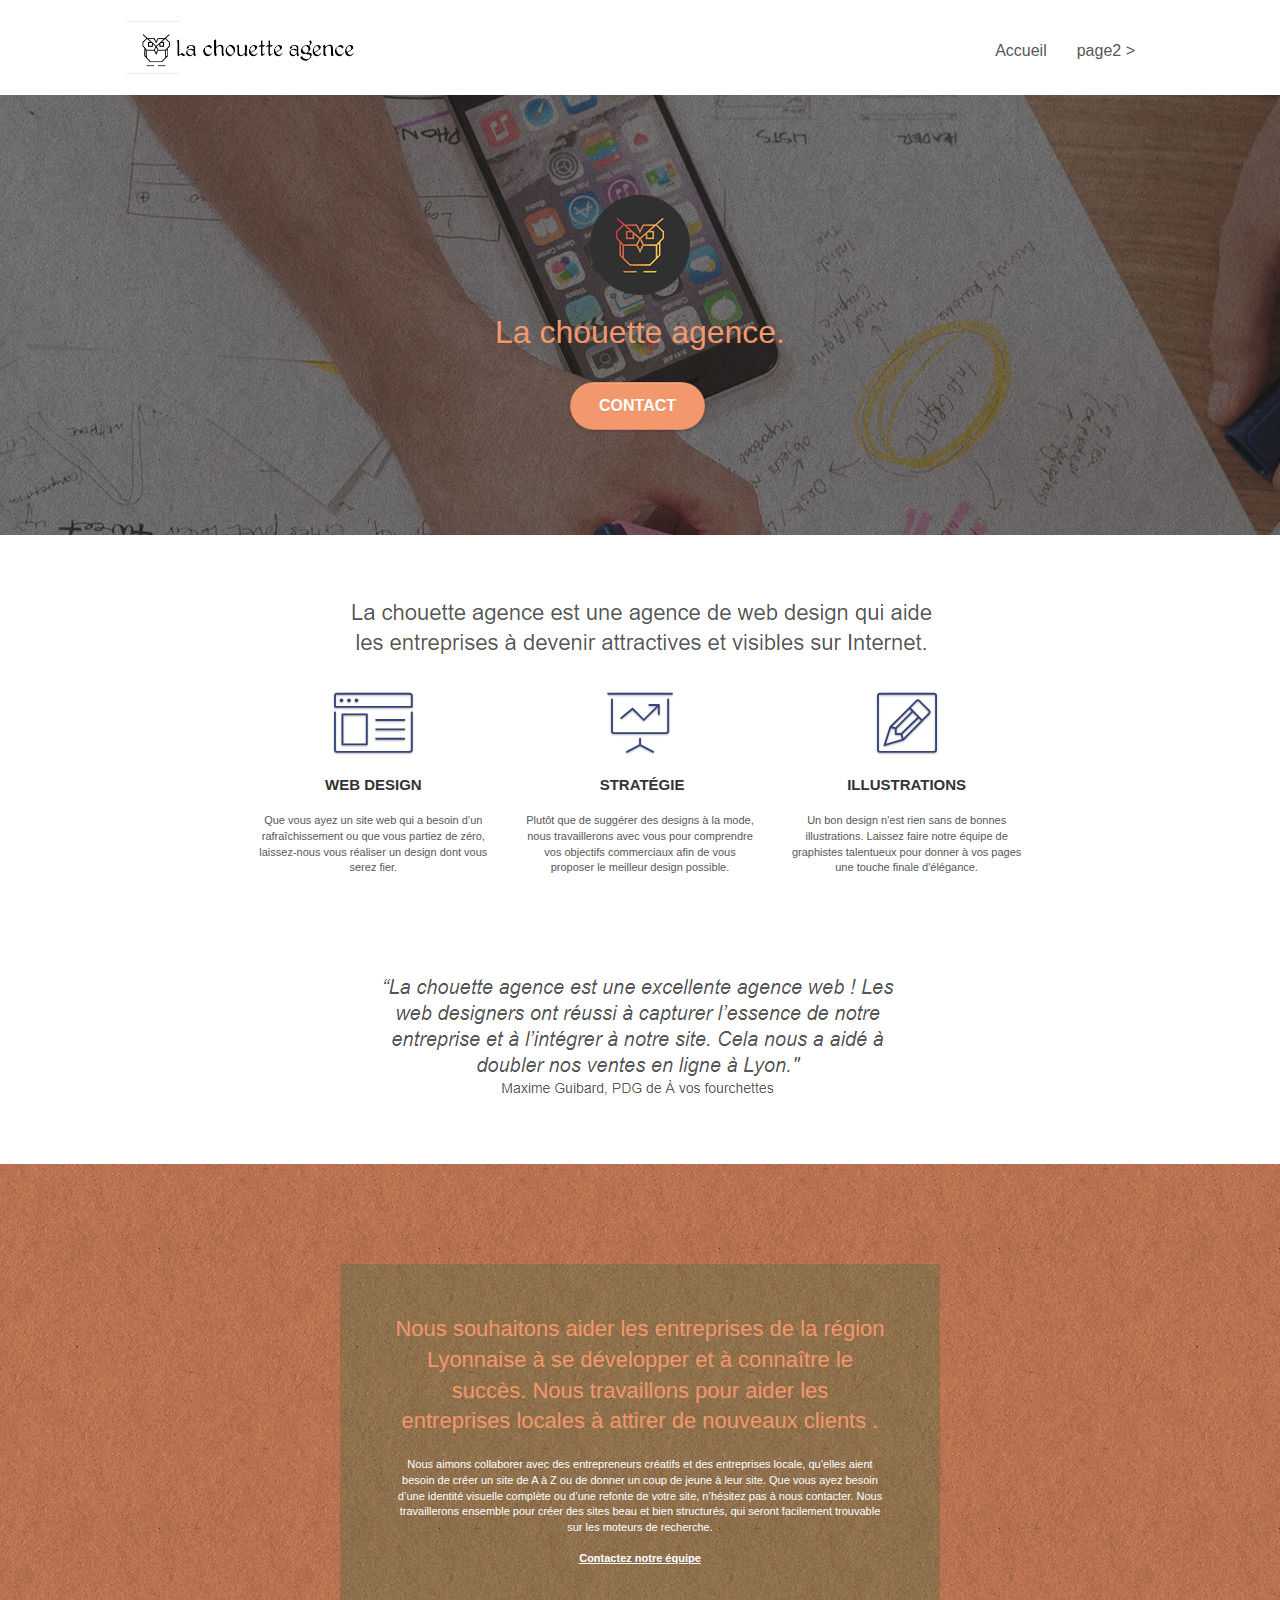
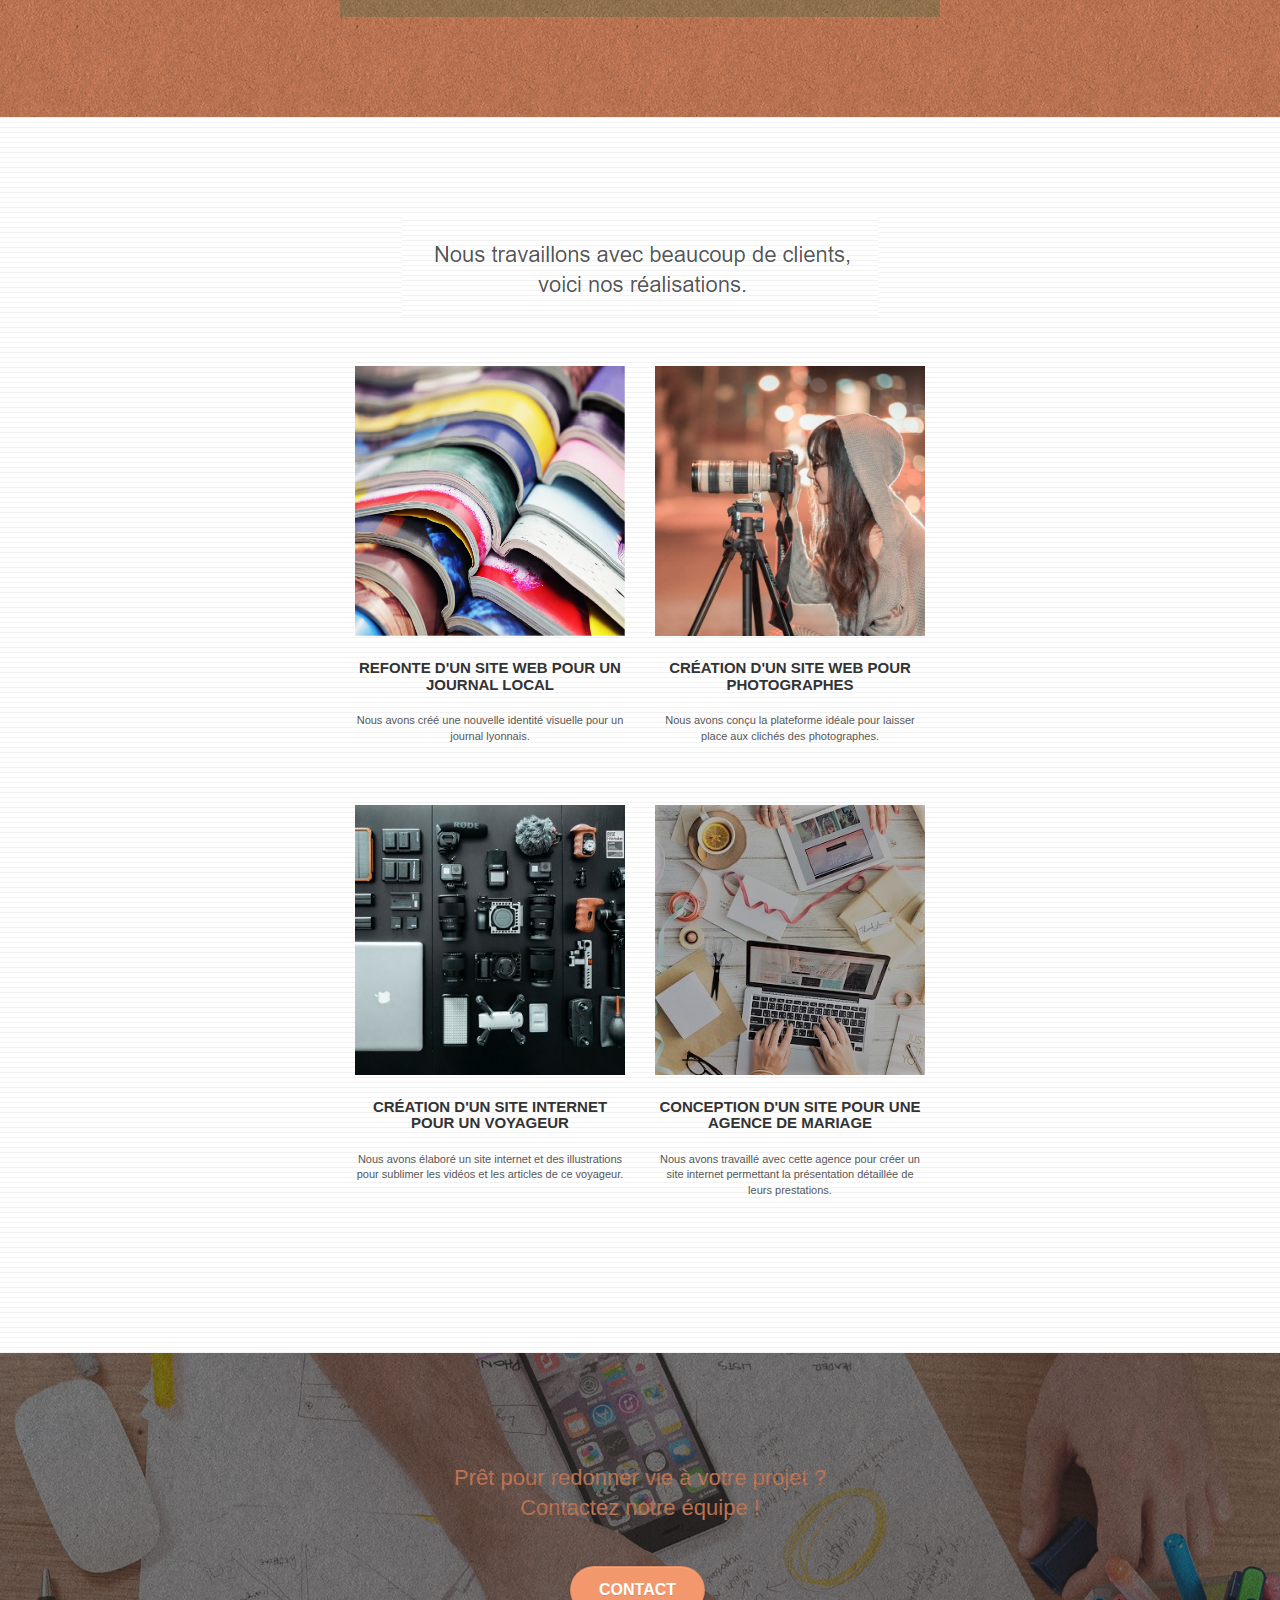
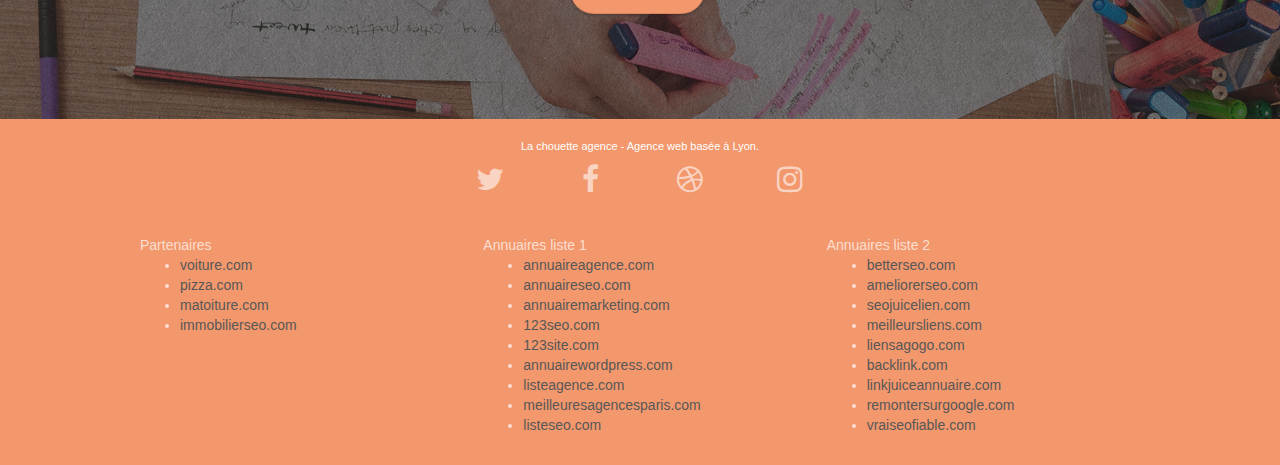
==== Edited website/index.html @ af8dc09d "validation google" ====
<!doctype html>
<html lang="Default">
<head>
	<meta charset="utf-8">
	<meta name="google-site-verification" content="YUUZQswa_jBe2WEyMYtmDLHiFIMIFNW1nUXMQR3xnI8" />
    <meta name="keywords" content="seo, google, site web, site internet, agence design paris, agence design, agence design,agence design,agence design,agence design,agence design,agence design,agence design,agence design">
    <meta name="description" content="">
    <meta name="viewport" content="width=device-width, initial-scale=1.0, viewport-fit=cover">
    <link rel="shortcut icon" type="image/png" href="favicon.jpg">
    
	<link rel="stylesheet" type="text/css" href="./css/bootstrap.css">
	<link rel="stylesheet" type="text/css" href="style.css">
	<link rel="stylesheet" type="text/css" href="./css/font-awesome.css">
	<link rel="stylesheet" type="text/css" href="./css/et-line.css">
	
    
	<script src="./js/jquery-2.1.0.js"></script>
	<script src="./js/bootstrap.js"></script>
	<script src="./js/blocs.js"></script>
	<script src="./js/jquery.touchSwipe.js" defer></script>
	<script src="./js/gmaps.js"></script>

    <title>.</title>

    
<!-- Analytics -->
 
<!-- Analytics END -->
    
</head>
<body>
<!-- Principal conteneur -->
<div class="page-container">
    
<!-- bloc-0 -->
<div class="bloc bgc-white l-bloc " id="bloc-0">
	<div class="container bloc-sm">

		<nav class="navbar row">
			<div class="navbar-header">
				<div class="keywords" style="color:#cccccc;font-size:1px;">Agence web à paris, stratégie web, web design, illustrations, design de site web, site web, web, internet, site internet, site</div>
				<a class="navbar-brand" href="index.html"><img src="img/la-chouette-agence.png" alt="paris web design logo agence web meilleure agence" height="40" /></a>
				<div class="keywords" style="color:#cccccc;font-size:1px;">Agence web à paris, stratégie web, web design, illustrations, design de site web, site web, web, internet, site internet, site</div>
				<button id="nav-toggle" type="button" class="ui-navbar-toggle navbar-toggle" data-toggle="collapse" data-target=".navbar-1">
					<span class="sr-only">Toggle navigation</span><span class="icon-bar"></span><span class="icon-bar"></span><span class="icon-bar"></span>
				</button>
			</div>
			<div class="collapse navbar-collapse navbar-1 special-dropdown-nav">
				<ul class="site-navigation nav navbar-nav">
					<li>
						<a href="index.html">Accueil</a>
					</li>
					<li>
					</li>
					<li>
						<a href="page2.html">page2 &gt;</a>
					</li>
				</ul>
			</div>
		</nav>
	</div>
</div>
<!-- bloc-0 END -->

<!-- bloc-1-presentation -->
<div class="bloc bgc-dark-slate-blue bg-banniere d-bloc bg-t-edge bloc-bg-texture texture-paper b-parallax" id="bloc-1-hero">
	<div class="container bloc-lg">
		<div class="row tight-width-whitespace">
			<div class="col-sm-12">
				<img src="img/logo.png" class="center-block image-resize-mode" width="100" alt="La chouette agence, agence web paris, création logo paris" />
				<h1 class="text-center hero-bloc-text tc-white ">
					La chouette agence.
				</h1>
				<div class="text-center">
					<a href="page2.html" class="btn btn-lg btn-clean btn-rd cta-hero btn-atomic-tangerine" id="cta-hero">Contact</a>
				</div>
			</div>
		</div>
	</div>
</div>
<!-- bloc-1-presentation END -->

<!-- bloc-2-services -->
<div class="bloc bgc-white l-bloc" id="bloc-2-services">
	<div class="container bloc-md">
		<div class="row">
			<div class="col-sm-12 text-center">
				<img alt="agence web, agence web paris, web design paris, stratégie web" src="img/title.png" />
			</div>
		</div>
		<div class="row voffset-lg med-width-whitespace">
			<div class="col-sm-4">
				<div class="text-center">
					<span class="et-icon-browser sm-shadow icon-dark-slate-blue icons icon-lg"></span>
				</div>
				<h3 class="mg-md text-center">
					Web design
				</h3>
				<p class="text-center ">
					Que vous ayez un site web qui a besoin d&rsquo;un rafraîchissement ou que vous partiez de zéro, laissez-nous vous réaliser un design dont vous serez fier.
				</p>
			</div>
			<div class="col-sm-4">
				<div class="text-center">
					<span class="et-icon-presentation sm-shadow icon-dark-slate-blue icons icon-lg"></span>
				</div>
				<h3 class="mg-md text-center">
					&nbsp;Stratégie
				</h3>
				<p class="text-center ">
					Plutôt que de suggérer des designs à la mode, nous travaillerons avec vous pour comprendre vos objectifs commerciaux afin de vous proposer le meilleur design possible.<br>
				</p>
			</div>
			<div class="col-sm-4">
				<div class="text-center">
					<span class="et-icon-edit sm-shadow icon-dark-slate-blue icons icon-lg"></span>
				</div>
				<h3 class="mg-md text-center">
					Illustrations
				</h3>
				<p class="text-center ">
					Un bon design n'est rien sans de bonnes illustrations. Laissez faire notre équipe de graphistes talentueux pour donner à vos pages une touche finale d'élégance.
				</p>
			</div>
		</div>
		<div class="row voffset-lg voffset">
			<div class="col-xs-12 col-md-8 col-md-offset-2 text-center">
				<img alt="agence web, agence web paris, web design paris, stratégie web" src="img/citation.png" />

			</div>
		</div>
	</div>
</div>
<!-- bloc-2-services END -->

<!-- bloc-3-what-i-do -->
<div class="bloc tc-white bgc-atomic-tangerine bg-presentation d-bloc bloc-bg-texture texture-paper b-parallax" id="bloc-3-what-i-do">
	<div class="container bloc-lg">
		<div class="row tight-width-whitespace black-background">
			<div class="col-sm-12">
				<h2 class="mg-md text-center tc-white">
					Nous souhaitons aider les entreprises de la région Lyonnaise à se développer et à connaître le succès. Nous travaillons pour aider les entreprises locales à attirer de nouveaux clients .<br>
				</h2>
				<p class="text-center white">
					Nous aimons collaborer avec des entrepreneurs créatifs et des entreprises locale, qu’elles aient besoin de créer un site de A à Z ou de donner un coup de jeune à leur site. Que vous ayez besoin d’une identité visuelle complète ou d’une refonte de votre site, n’hésitez pas à nous contacter. Nous travaillerons ensemble pour créer des sites beau et bien structurés, qui seront facilement trouvable sur les moteurs de recherche. <br><br><a class="ltc-white bold-link" href="page2.html">Contactez notre équipe</a><br>
				</p>
			</div>
		</div>
	</div>
</div>
<!-- bloc-3-what-i-do END -->

<!-- bloc-4-portfolio -->
<div class="bloc bgc-white bg-lines-h2-bg bg-repeat l-bloc" id="bloc-4-portfolio">
	<div class="container bloc-lg">
		<div class="row">
			<div class="col-sm-12 text-center">
				<img alt="agence web, agence web paris, web design paris, stratégie web" src="img/title2.png" />
			</div>
		</div>
		<div class="row tight-width-whitespace portfolio-row">
			<div class="col-sm-6">
				<a href="#" data-lightbox="img/1.jpg" data-gallery-id="gallery-1" data-caption="Refonte d'un site web pour un journal local" data-frame="snapshot-lb"><img src="img/1.jpg" alt="paris web design logo agence web meilleure agence et refonte site web journal" class="img-responsive portfolio-thumb" /></a>
				<h3 class="mg-md text-center">
					Refonte d'un site web pour un journal local
				</h3>
				<p class="text-center">
					Nous avons créé une nouvelle identité visuelle pour un journal lyonnais.
				</p>
			</div>
			<div class="col-sm-6">
				<a href="#" data-lightbox="img/2.jpg" data-gallery-id="gallery-1" data-caption="Création d'un site web pour photographes" data-frame="snapshot-lb"><img src="img/2.jpg" class="img-responsive portfolio-thumb" alt="paris web design logo agence web meilleure agence, Création d'un site web pour photographes" /></a>
				<h3 class="mg-md text-center">
					Création d'un site web pour photographes
				</h3>
				<p class="text-center">
					Nous avons conçu la plateforme idéale pour laisser place aux clichés des photographes.
				</p>
			</div>
		</div>
		<div class="row tight-width-whitespace portfolio-row">
			<div class="col-sm-6">
				<a href="#" data-lightbox="img/3.bmp" data-gallery-id="gallery-1" data-caption="Création d'un site internet pour un voyageur" data-frame="snapshot-lb"><img src="img/3.bmp" class="img-responsive portfolio-thumb" alt="paris web design logo agence web meilleure agence, Création d'un site web pour voyageur"/></a>
				<h3 class="mg-md text-center">
					Création d'un site internet pour un voyageur
				</h3>
				<p class="text-center">
					Nous avons élaboré un site internet et des illustrations pour sublimer les vidéos et les articles de ce voyageur.
				</p>
			</div>
			<div class="col-sm-6">
				<a href="#" data-lightbox="img/4.bmp" data-gallery-id="gallery-1" data-caption="Conception d'un site pour une agence de mariage" data-frame="snapshot-lb"><img src="img/4.bmp" class="img-responsive portfolio-thumb" alt="paris web design logo agence web meilleure agence, Création d'un site web pour agence de mariage" /></a>
				<h3 class="mg-md text-center">
					Conception d'un site pour une agence de mariage
				</h3>
				<p class="text-center">
					Nous avons travaillé avec cette agence pour créer un site internet permettant la présentation détaillée de leurs prestations.
				</p>
			</div>
		</div>
	</div>
</div>
<!-- bloc-4-portfolio END -->

<!-- bloc-5-cta -->
<div class="bloc bgc-dark-slate-blue bg-banniere d-bloc bloc-bg-texture texture-paper" id="bloc-5-cta">
	<div class="container bloc-lg">
		<div class="row">
			<h2 class="mg-md text-center tc-white">
				Prêt pour redonner vie à votre projet ?<br>Contactez notre équipe !
			</h2>
			<div class="col-sm-12 text-center">
				<a href="page2.html" class="btn btn-atomic-tangerine btn-clean btn-rd btn-lg cta-hero">Contact</a>
			</div>
		</div>
	</div>
</div>
<!-- bloc-5-cta END -->

<!-- Footer - bloc-8 -->
<div class="bloc bgc-atomic-tangerine d-bloc" id="bloc-8">
	<div class="container bloc-sm">
		<div class="row">
			<div class="col-sm-12">
				<p class="text-center white">
					La chouette agence - Agence web basée à Lyon.<br>
				</p>
				<div class="row row-no-gutters social">
					<div class="col-sm-3">
						<div class="text-center">
							<a class="social" href="index.html"><span class="fa fa-twitter icon-md"></span></a>
						</div>
					</div>
					<div class="col-sm-3">
						<div class="text-center">
							<a class="social" href="index.html"><span class="fa fa-facebook icon-md"></span></a>
						</div>
					</div>
					<div class="col-sm-3">
						<div class="text-center">
							<a class="social" href="index.html"><span class="fa fa-dribbble icon-md"></span></a>
						</div>
					</div>
					<div class="col-sm-3">
						<div class="text-center">
							<a class="social" href="index.html"><span class="fa fa-instagram icon-md"></span></a>
						</div>
					</div>
					<div class="keywords" style="color:#F3976C;">Agence web à paris, stratégie web, web design, illustrations, design de site web, site web, web, internet, site internet, site</div>
				</div>
				<div class="row">
					<div class="col-sm-4">
						Partenaires
							<ul>
								<li><a href="voiture.com">voiture.com</a></li>
								<li><a href="pizza.com">pizza.com</a></li>
								<li><a href="matoiture.com">matoiture.com</a></li>
								<li><a href="immobilierseo.com">immobilierseo.com</a></li>
							</ul>		
					</div>
					<div class="col-sm-4">
						Annuaires liste 1
						<ul>
							<li><a href="annuaireagence.com">annuaireagence.com</a></li>
							<li><a href="annuaireseo.com">annuaireseo.com</a></li>
							<li><a href="annuairemarketing.com">annuairemarketing.com</a></li>
							<li><a href="123seoture.com">123seo.com</a></li>
							<li><a href="123site.com">123site.com</a></li>
							<li><a href="annuairewordpress.com">annuairewordpress.com</a></li>
							<li><a href="listeagence.com">listeagence.com</a></li>
							<li><a href="meilleuresagencesparis.com">meilleuresagencesparis.com</a></li>
							<li><a href="listeseo.com">listeseo.com</a></li>
						</ul>
					</div>
					<div class="col-sm-4">
						Annuaires liste 2
						<ul>
							<li><a href="betterseo.com">betterseo.com</a></li>
							<li><a href="ameliorerseo.com">ameliorerseo.com</a></li>
							<li><a href="seojuicelien.com">seojuicelien.com</a></li>
							<li><a href="meilleursliens.com">meilleursliens.com</a></li>
							<li><a href="liensagogo.com">liensagogo.com</a></li>
							<li><a href="backlink.com">backlink.com</a></li>
							<li><a href="linkjuiceannuaire.com">linkjuiceannuaire.com</a></li>
							<li><a href="remontersurgoogle.com">remontersurgoogle.com</a></li>
							<li><a href="vraiseofiable.com">vraiseofiable.com</a></li>
						</ul>
					</div>
				</div>
			</div>
		</div>
	</div>
</div>
<!-- Footer - bloc-8 END -->

</div>
<!-- Principal conteneur END -->
    

</body>
</html>
---- Edited website/style.css ----
body {
    margin: 0;
    padding: 0;
    background: #FFF;
    overflow-x: hidden;
    -webkit-font-smoothing: antialiased;
    -moz-osx-font-smoothing: grayscale;
}

a,
button {
    transition: all .3s ease-in-out;
    outline: none!important;
}

a:hover {
    text-decoration: none;
    cursor: pointer;
}

#page-loading-blocs-notifaction {
    position: fixed;
    top: 0;
    bottom: 0;
    width: 100%;
    z-index: 100000;
    background: #FFFFFF url("img/pageload-spinner.gif") no-repeat center center;
}

.bloc {
    width: 100%;
    clear: both;
    background: 50% 50% no-repeat;
    padding: 0 50px;
    -webkit-background-size: cover;
    -moz-background-size: cover;
    -o-background-size: cover;
    background-size: cover;
    position: relative;
}

.bloc .container {
    padding-left: 0;
    padding-right: 0;
}

.bloc-lg {
    padding: 100px 50px;
}

.bloc-md {
    padding: 50px;
}

.bloc-sm {
    padding: 20px 50px;
}

.bg-center,
.bg-l-edge,
.bg-r-edge,
.bg-t-edge,
.bg-b-edge,
.bg-tl-edge,
.bg-bl-edge,
.bg-tr-edge,
.bg-br-edge,
.bg-repeat {
    -webkit-background-size: auto!important;
    -moz-background-size: auto!important;
    -o-background-size: auto!important;
    background-size: auto!important;
}

.bg-repeat {
    background: repeat;
}

.bg-t-edge {
    background: top no-repeat;
}

.bloc-bg-texture::before {
    content: "";
    background-size: 2px 2px;
    position: absolute;
    top: 0;
    bottom: 0;
    left: 0;
    right: 0;
}

.texture-paper::before {
    background: url("img/texture-paper.png");
    background-size: 280px 280px;
}

.b-parallax {
    background-attachment: fixed;
}

.d-bloc {
    color: rgba(255, 255, 255, .7);
}

.d-bloc button:hover {
    color: rgba(255, 255, 255, .9);
}

.d-bloc .icon-round,
.d-bloc .icon-square,
.d-bloc .icon-rounded,
.d-bloc .icon-semi-rounded-a,
.d-bloc .icon-semi-rounded-b {
    border-color: rgba(255, 255, 255, .9);
}

.d-bloc .divider-h span {
    border-color: rgba(255, 255, 255, .2);
}

.d-bloc .a-btn,
.d-bloc .navbar a,
.d-bloc .navbar-brand,
.d-bloc a .icon-sm,
.d-bloc a .icon-md,
.d-bloc a .icon-lg,
.d-bloc a .icon-xl,
.d-bloc h1 a,
.d-bloc h2 a,
.d-bloc h3 a,
.d-bloc h4 a,
.d-bloc h5 a,
.d-bloc h6 a,
.d-bloc p a {
    color: rgba(255, 255, 255, .6);
}

.d-bloc .a-btn:hover,
.d-bloc .navbar a:hover,
.d-bloc .navbar-brand:hover,
.d-bloc a:hover .icon-sm,
.d-bloc a:hover .icon-md,
.d-bloc a:hover .icon-lg,
.d-bloc a:hover .icon-xl,
.d-bloc h1 a:hover,
.d-bloc h2 a:hover,
.d-bloc h3 a:hover,
.d-bloc h4 a:hover,
.d-bloc h5 a:hover,
.d-bloc h6 a:hover,
.d-bloc p a:hover {
    color: rgba(255, 255, 255, 1);
}

.d-bloc .navbar-toggle .icon-bar {
    background: rgba(255, 255, 255, 1);
}

.d-bloc .btn-wire,
.d-bloc .btn-wire:hover {
    color: rgba(255, 255, 255, 1);
    border-color: rgba(255, 255, 255, 1);
}

.d-bloc .panel {
    color: rgba(0, 0, 0, .5);
}

.d-bloc .panel button:hover {
    color: rgba(0, 0, 0, .7);
}

.d-bloc .panel icon {
    border-color: rgba(0, 0, 0, .7);
}

.d-bloc .panel .divider-h span {
    border-color: rgba(0, 0, 0, .1);
}

.d-bloc .panel .a-btn {
    color: rgba(0, 0, 0, .6);
}

.d-bloc .panel .a-btn:hover {
    color: rgba(0, 0, 0, 1);
}

.d-bloc .panel .btn-wire,
.d-bloc .panel .btn-wire:hover {
    color: rgba(0, 0, 0, .7);
    border-color: rgba(0, 0, 0, .3);
}

.d-bloc .panel,
.l-bloc {
    color: rgba(0, 0, 0, .5);
}

.d-bloc .panel button:hover,
.l-bloc button:hover {
    color: rgba(0, 0, 0, .7);
}

.l-bloc .icon-round,
.l-bloc .icon-square,
.l-bloc .icon-rounded,
.l-bloc .icon-semi-rounded-a,
.l-bloc .icon-semi-rounded-b {
    border-color: rgba(0, 0, 0, .7);
}

.d-bloc .panel .divider-h span,
.l-bloc .divider-h span {
    border-color: rgba(0, 0, 0, .1);
}

.d-bloc .panel .a-btn,
.l-bloc .a-btn,
.l-bloc .navbar a,
.l-bloc .navbar-brand,
.l-bloc a .icon-sm,
.l-bloc a .icon-md,
.l-bloc a .icon-lg,
.l-bloc a .icon-xl,
.l-bloc h1 a,
.l-bloc h2 a,
.l-bloc h3 a,
.l-bloc h4 a,
.l-bloc h5 a,
.l-bloc h6 a,
.l-bloc p a {
    color: rgba(0, 0, 0, .6);
}

.d-bloc .panel .a-btn:hover,
.l-bloc .a-btn:hover,
.l-bloc .navbar a:hover,
.l-bloc .navbar-brand:hover,
.l-bloc a:hover .icon-sm,
.l-bloc a:hover .icon-md,
.l-bloc a:hover .icon-lg,
.l-bloc a:hover .icon-xl,
.l-bloc h1 a:hover,
.l-bloc h2 a:hover,
.l-bloc h3 a:hover,
.l-bloc h4 a:hover,
.l-bloc h5 a:hover,
.l-bloc h6 a:hover,
.l-bloc p a:hover {
    color: rgba(0, 0, 0, 1);
}

.l-bloc .navbar-toggle .icon-bar {
    color: rgba(0, 0, 0, .6);
}

.d-bloc .panel .btn-wire,
.d-bloc .panel .btn-wire:hover,
.l-bloc .btn-wire,
.l-bloc .btn-wire:hover {
    color: rgba(0, 0, 0, .7);
    border-color: rgba(0, 0, 0, .3);
}

.voffset {
    margin-top: 30px;
}

.voffset-lg {
    margin-top: 80px;
}

.row-no-gutters {
    margin-right: 0;
    margin-left: 0;
}

.row.row-no-gutters > [class^="col-"],
.row.row-no-gutters > [class*=" col-"] {
    padding-right: 0;
    padding-left: 0;
}

#bloc-1-hero h1 {
    font-size: 32px;
}

.navbar {
    margin-bottom: 0;
    z-index: 1;
}

.navbar-brand {
    height: auto;
    padding: 3px 15px;
    font-size: 25px;
    font-weight: normal;
    font-weight: 600;
    line-height: 44px;
}

.navbar-brand img {
    max-height: 200px;
    margin: 0 5px 0 0;
    display: inline;
}

.navbar-brand img[src$=svg] {
    min-width: 100px;
}

.nav-center .navbar-brand img {
    margin: 0;
}

.navbar .nav {
    padding-top: 2px;
    margin-right: -16px;
    float: right;
    z-index: 1;
}

.nav > li {
    float: left;
    margin-top: 4px;
    font-size: 16px;
}

.navbar-nav .open .dropdown-menu > li > a {
    text-align: inherit;
}

.nav > li a:hover,
.nav > li a:focus {
    background: transparent;
}

.navbar-toggle {
    margin: 10px 10px 0 0;
    border: 0px;
}

.navbar-toggle:hover {
    background: transparent!important;
}

.navbar-toggle .icon-bar {
    background-color: rgba(0, 0, 0, .5);
    width: 26px;
}

.nav-invert .navbar .nav {
    float: left;
}

.nav-invert .navbar-header,
.nav-invert .navbar-brand {
    float: right;
    position: relative;
    z-index: 2;
}

@media (min-width: 768px) {
    .site-navigation {
        position: absolute;
        top: 50%;
        right: 20px;
        transform: translate(0, -50%);
        -webkit-transform: translateY(-50%);
    }
    .nav > li .dropdown-menu a,
    .nav > li .dropdown-menu a:hover {
        color: #484848;
    }
    .nav-invert .site-navigation {
        left: 0;
        right: 0;
    }
    .nav-center {
        text-align: center;
    }
    .nav-center .navbar-header {
        width: 100%;
    }
    .nav-center .navbar-header,
    .nav-center .navbar-brand,
    .nav-center .nav > li {
        float: none;
        display: inline-block;
    }
    .nav-center .site-navigation {
        position: relative;
        width: 100%;
        right: 0;
        margin-right: 0px;
        margin-top: 20px;
    }
    .nav-center.mini-nav .navbar-toggle {
        float: none;
        margin: 10px auto 0;
    }
}

.nav > li > .dropdown a {
    background: none!important;
    display: block;
    padding: 14px 15px;
}

nav .caret {
    margin: 0 5px;
}

.dropdown-menu .dropdown-menu {
    top: -8px;
    left: 100%;
}

.dropdown-menu .dropmenu-flow-right {
    top: 100%;
    left: 0;
    margin-left: -1px;
    border-top-left-radius: 0;
    border-top-right-radius: 0;
}

.dropdown-menu .dropdown span {
    border: 4px solid black;
    border-top-color: transparent;
    border-right-color: transparent;
    border-bottom-color: transparent;
    margin: 6px -5px 0 0!important;
    float: right;
}

.mg-md {
    margin-top: 10px;
    margin-bottom: 20px;
}

.mg-lg {
    margin-top: 10px;
    margin-bottom: 40px;
}

.btn {
    margin: 0 5px 5px 0;
}

.btn.pull-right {
    margin: 0 0 5px 5px;
}

.btn-d,
.btn-d:hover,
.btn-d:focus {
    color: #FFF;
    background: rgba(0, 0, 0, .3);
}

button {
    outline: none!important;
}

.btn-rd {
    border-radius: 40px;
}

.btn-clean {
    border: 1px solid rgba(0, 0, 0, .08);
    border-bottom-color: rgba(0, 0, 0, .1);
    text-shadow: 0 1px 0 rgba(0, 0, 1, .1);
    box-shadow: 0 1px 3px rgba(0, 0, 1, .25), inset 0 1px 0 0 rgba(255, 255, 255, .15);
}

.icon-md {
    font-size: 30px!important;
}

.icon-lg {
    font-size: 60px!important;
}

.sm-shadow {
    text-shadow: 0 1px 2px rgba(0, 0, 0, .3);
}

.panel-sq,
.panel-sq .panel-heading,
.panel-sq .panel-footer {
    border-radius: 0;
}

.panel-rd {
    border-radius: 30px;
}

.panel-rd .panel-heading {
    border-radius: 29px 29px 0 0;
}

.panel-rd .panel-footer {
    border-radius: 0 0 29px 29px;
}

.form-control {
    border-color: rgba(0, 0, 0, .1);
    box-shadow: none;
}

.scrollToTop {
    width: 40px;
    height: 40px;
    position: fixed;
    bottom: 20px;
    right: 20px;
    opacity: 0;
    z-index: 500;
    transition: all .3s ease-in-out;
}

.scrollToTop span {
    margin-top: 6px;
}

.showScrollTop {
    font-size: 14px;
    opacity: 1;
}

a[data-lightbox] {
    position: relative;
    display: block;
    text-align: center;
}

a[data-lightbox]:hover::before {
    content: "+";
    font-family: "HelveticaNeue-Light", "Helvetica Neue Light", "Helvetica Neue", Helvetica, Arial;
    font-size: 32px;
    width: 50px;
    height: 50px;
    margin-left: -25px;
    border-radius: 50%;
    background: rgba(0, 0, 0, .6);
    color: #FFF;
    font-weight: 100;
    z-index: 1;
    position: absolute;
    top: 50%;
    transform: translateY(-50%);
    -webkit-transform: translateY(-50%);
}

a[data-lightbox]:hover img {
    opacity: 0.6;
    -webkit-animation-fill-mode: none;
    animation-fill-mode: none;
}

#lightbox-modal {
    display: flex;
    align-items: center;
}

#lightbox-modal .modal-dialog {
    width: 90%;
    max-width: 900px;
    margin: 0 auto 0;
}

#lightbox-modal .modal-dialog img {
    max-height: 90vh;
    margin: 0 auto;
}

.lightbox-caption {
    padding: 20px;
    color: #FFF;
    background: rgba(0, 0, 0, .5);
    position: absolute;
    left: 15px;
    right: 15px;
    bottom: 5px;
}

.close-lightbox {
    color: #FFF;
    font-size: 30px;
    position: absolute;
    top: 20px;
    right: 20px;
    z-index: 20;
    background: rgba(0, 0, 0, .5);
    border: none;
    line-height: 30px;
    padding: 0 9px 5px;
    opacity: 0.3;
}

.close-lightbox:hover,
.next-lightbox:hover,
.prev-lightbox:hover {
    opacity: 1.0;
    color: #FFF;
}

.next-lightbox,
.prev-lightbox {
    font-size: 20px;
    color: rgba(255, 255, 255, .9);
    background: rgba(0, 0, 0, .5);
    transition: all .2s ease-in-out;
    position: absolute;
    top: 45%;
    z-index: 1;
    opacity: 0.4;
}

.next-lightbox {
    padding: 6px 8px 1px 13px;
    right: 25px;
}

.prev-lightbox {
    padding: 6px 13px 1px 10px;
    left: 25px;
}

.snapshot-lb .modal-body {
    padding-bottom: 45px;
}

.snapshot-lb .lightbox-caption {
    padding: 0;
    color: rgba(0, 0, 0, .5);
    background: none;
}

h1,
h2,
h3,
h4,
h5,
h6,
p,
label,
.btn,
a {
    font-family: "helvetica";
    font-weight: 400;
    color: #575757!important;
}

.container {
    max-width: 1000px;
}

.hero-bloc-text {
    font-size: 38px;
}

.hero-bloc-text-sub {
    font-size: 36px;
}

.statement-bloc-text {
    line-height: 26px;
    font-style: italic;
    font-size: 20px;
    text-align: center;
    font-weight: lighter;
    max-width: 520px;
    margin: auto auto auto auto;
}

p {
    font-size: 11px;
}

.tight-width-whitespace {
    max-width: 600px;
    margin: auto auto auto auto;
}

.h1 {
    font-size: 20px;
    font-family: "Open Sans";
}

.cta-hero {
    margin-top: 22px;
    color: #FFFFFF!important;
    text-transform: uppercase;
    padding: 12px 28px 12px 28px;
    font-size: 16px;
    font-weight: 700;
}

.social {
    max-width: 400px;
    margin: auto auto auto auto;
}

h2 {
    font-size: 22px;
    line-height: 1.4em;
}

h3 {
    font-size: 15px;
    text-transform: uppercase;
    font-weight: 700;
    color: #333333!important;
}

.med-width-whitespace {
    max-width: 800px;
    margin: auto auto auto auto;
    box-shadow: 0px 0px 0px #000000;
}

h1 {
    color: #333333!important;
}

h4 {
    color: #333333!important;
}

.icons {
    margin-bottom: 14px;
    margin-top: 24px;
}

.white {
    color: #FFFFFF!important;
}

.portfolio-thumb {
    margin-bottom: 24px;
}

.portfolio-row {
    margin-bottom: 44px;
    margin-top: 50px;
}

.avatar {
    box-shadow: 0px 4px 9px rgba(0, 0, 0, 0.3);
}

.black-background {
    background-color: rgba(165, 147, 99, 0.7);
    padding: 40px 40px 40px 40px;
}

.bold-link {
    font-weight: 900;
    text-decoration: underline!important;
}

.bgc-white {
    background-color: #FFFFFF;
}

.bgc-dark-slate-blue {
    background-color: #364577;
}

.bgc-atomic-tangerine {
    background-color: #F3976C;
}

.tc-white {
    color: #F3976C!important;
}

.btn-atomic-tangerine {
    background: #F3976C;
    color: #FFFFFF!important;
}

.btn-atomic-tangerine:hover {
    background: #c27956!important;
    color: #FFFFFF!important;
}

.ltc-white {
    color: #FFFFFF!important;
}

.ltc-white:hover {
    color: #cccccc!important;
}

.ltc-atomic-tangerine {
    color: #F3976C!important;
}

.ltc-atomic-tangerine:hover {
    color: #c27956!important;
}

.icon-dark-slate-blue {
    color: #364577!important;
    border-color: #364577!important;
}

.bg-dots-bg {
    background-image: url("img/dots-bg.png");
}

.bg-lines-h2-bg {
    background-image: url("img/lines-h2-bg.png");
}

.bg-banniere {
    background-image: url("img/la-chouette-agence-banniere.jpg");
}

.bg-presentation {
    background-image: url("img/image-de-presentation.bmp");
}

@media (max-width: 1024px) {
    .bloc {
        padding-left: 20px;
        padding-right: 20px;
    }
    .bloc.full-width-bloc,
    .bloc-tile-2.full-width-bloc .container,
    .bloc-tile-3.full-width-bloc .container,
    .bloc-tile-4.full-width-bloc .container {
        padding-left: 0;
        padding-right: 0;
    }
}

@media (max-width: 992px) and (min-width: 768px) {
    .navbar .nav {
        max-width: 80%
    }
    .nav-center.navbar .nav {
        max-width: 100%
    }
}

@media only screen and (min-device-width: 768px) and (max-device-width: 1024px) and (orientation: landscape) {
    .b-parallax {
        background-attachment: scroll;
    }
}

@media only screen and (min-device-width: 1024px) and (max-device-width: 1366px) and (-webkit-min-device-pixel-ratio: 1.5) {
    .b-parallax {
        background-attachment: scroll;
    }
}

@media (max-width: 991px) {
    .container {
        width: 100%;
    }
    .b-parallax {
        background-attachment: scroll;
    }
    .page-container,
    #hero-bloc {
        overflow-x: hidden;
        position: relative;
    }
    .bloc {
        padding-left: constant(safe-area-inset-left);
        padding-right: constant(safe-area-inset-right);
    }
    .bloc-group,
    .bloc-group .bloc {
        display: block;
        width: 100%;
    }
    .bloc-fill-screen .fill-bloc-top-edge,
    .bloc-fill-screen .fill-bloc-bottom-edge {
        padding: 0 20px;
        padding-left: constant(safe-area-inset-left);
        padding-right: constant(safe-area-inset-right);
    }
}

@media (max-width: 767px) {
    .page-container {
        overflow-x: hidden;
        position: relative;
    }
    h1,
    h2,
    h3,
    h4,
    h5,
    h6,
    p,
    #disqus_thread {
        padding-left: 10px!important;
        padding-right: 10px!important;
    }
    .b-parallax {
        background-attachment: scroll;
    }
    .navbar .nav {
        padding-top: 0;
        border-top: 1px solid rgba(0, 0, 0, .2);
        float: none!important;
    }
    .navbar.row {
        margin-left: 0;
        margin-right: 0;
    }
    .site-navigation {
        position: inherit;
        transform: none;
        -webkit-transform: none;
        -ms-transform: none;
    }
    .nav > li {
        margin-top: 0;
        border-bottom: 1px solid rgba(0, 0, 0, .1);
        background: rgba(0, 0, 0, .05);
        text-align: left;
        padding-left: 15px;
        width: 100%;
    }
    .nav > li:hover {
        background: rgba(0, 0, 0, .08);
    }
    .dropdown .dropdown a .caret {
        float: none;
        margin: 5px 0 0 10px!important;
        border: 4px solid black;
        border-bottom-color: transparent;
        border-right-color: transparent;
        border-left-color: transparent;
    }
    #hero-bloc .navbar .nav {
        background: rgba(0, 0, 0, .8);
    }
    #hero-bloc .navbar .nav a {
        color: rgba(255, 255, 255, .6);
    }
    .hero {
        padding: 50px 0;
    }
    .hero-nav {
        left: -1px;
        right: -1px;
    }
    .navbar-collapse {
        padding: 0;
        overflow-x: hidden;
        -webkit-box-shadow: none;
        box-shadow: none;
    }
    .navbar-brand img {
        max-height: 40px;
        width: auto;
    }
    .nav-invert .navbar-header {
        float: none;
        width: 100%;
    }
    .nav-invert .navbar-toggle {
        float: left;
        margin-left: 10px;
    }
    .bloc {
        padding-left: 0;
        padding-right: 0;
    }
    .bloc-xxl,
    .bloc-xl,
    .bloc-lg {
        padding: 40px 0;
    }
    .bloc-sm,
    .bloc-md {
        padding-left: 0;
        padding-right: 0;
    }
    .bloc-tile-2 .container,
    .bloc-tile-3 .container,
    .bloc-tile-4 .container,
    .bloc-fill-screen .fill-bloc-top-edge,
    .bloc-fill-screen .fill-bloc-bottom-edge {
        padding-left: 0;
        padding-right: 0;
    }
    .a-block {
        padding: 0 10px;
    }
    .btn-dwn {
        display: none;
    }
    .voffset {
        margin-top: 5px;
    }
    .voffset-md {
        margin-top: 20px;
    }
    .voffset-lg {
        margin-top: 30px;
    }
    form {
        padding: 5px;
    }
    .close-lightbox {
        display: inline-block;
    }
    .blocsapp-device-iphone5 {
        background-size: 216px 425px;
        padding-top: 60px;
        width: 216px;
        height: 425px;
    }
    .blocsapp-device-iphone5 img {
        width: 180px;
        height: 320px;
    }
}

@media (max-width: 400px) {
    .bloc {
        padding-left: 0;
        padding-right: 0;
    }
}

@media (max-width: 767px) {
    .bloc-mob-center-text {
        text-align: center;
    }
}
---- Edited website/css/et-line.css ----
@font-face {
    font-family: et-line;
    src: url(../fonts/et-line.eot);
    src: url(../fonts/et-line.eot?#iefix) format('embedded-opentype'), url(../fonts/et-line.woff) format('woff'), url(../fonts/et-line.ttf) format('truetype'), url(../fonts/et-line.svg#et-line) format('svg');
    font-weight: 400;
    font-style: normal
}

.et-icon-adjustments,
.et-icon-alarmclock,
.et-icon-anchor,
.et-icon-aperture,
.et-icon-attachment,
.et-icon-bargraph,
.et-icon-basket,
.et-icon-beaker,
.et-icon-bike,
.et-icon-book-open,
.et-icon-briefcase,
.et-icon-browser,
.et-icon-calendar,
.et-icon-camera,
.et-icon-caution,
.et-icon-chat,
.et-icon-circle-compass,
.et-icon-clipboard,
.et-icon-clock,
.et-icon-cloud,
.et-icon-compass,
.et-icon-desktop,
.et-icon-dial,
.et-icon-document,
.et-icon-documents,
.et-icon-download,
.et-icon-dribbble,
.et-icon-edit,
.et-icon-envelope,
.et-icon-expand,
.et-icon-facebook,
.et-icon-flag,
.et-icon-focus,
.et-icon-gears,
.et-icon-genius,
.et-icon-gift,
.et-icon-global,
.et-icon-globe,
.et-icon-googleplus,
.et-icon-grid,
.et-icon-happy,
.et-icon-hazardous,
.et-icon-heart,
.et-icon-hotairballoon,
.et-icon-hourglass,
.et-icon-key,
.et-icon-laptop,
.et-icon-layers,
.et-icon-lifesaver,
.et-icon-lightbulb,
.et-icon-linegraph,
.et-icon-linkedin,
.et-icon-lock,
.et-icon-magnifying-glass,
.et-icon-map,
.et-icon-map-pin,
.et-icon-megaphone,
.et-icon-mic,
.et-icon-mobile,
.et-icon-newspaper,
.et-icon-notebook,
.et-icon-paintbrush,
.et-icon-paperclip,
.et-icon-pencil,
.et-icon-phone,
.et-icon-picture,
.et-icon-pictures,
.et-icon-piechart,
.et-icon-presentation,
.et-icon-pricetags,
.et-icon-printer,
.et-icon-profile-female,
.et-icon-profile-male,
.et-icon-puzzle,
.et-icon-quote,
.et-icon-recycle,
.et-icon-refresh,
.et-icon-ribbon,
.et-icon-rss,
.et-icon-sad,
.et-icon-scissors,
.et-icon-scope,
.et-icon-search,
.et-icon-shield,
.et-icon-speedometer,
.et-icon-strategy,
.et-icon-streetsign,
.et-icon-tablet,
.et-icon-target,
.et-icon-telescope,
.et-icon-toolbox,
.et-icon-tools,
.et-icon-tools-2,
.et-icon-trophy,
.et-icon-tumblr,
.et-icon-twitter,
.et-icon-upload,
.et-icon-video,
.et-icon-wallet,
.et-icon-wine {
    font-family: et-line;
    speak: none;
    font-style: normal;
    font-weight: 400;
    font-variant: normal;
    text-transform: none;
    line-height: 1;
    -webkit-font-smoothing: antialiased;
    -moz-osx-font-smoothing: grayscale;
    display: inline-block
}

.et-icon-mobile:before {
    content: "\e000"
}

.et-icon-laptop:before {
    content: "\e001"
}

.et-icon-desktop:before {
    content: "\e002"
}

.et-icon-tablet:before {
    content: "\e003"
}

.et-icon-phone:before {
    content: "\e004"
}

.et-icon-document:before {
    content: "\e005"
}

.et-icon-documents:before {
    content: "\e006"
}

.et-icon-search:before {
    content: "\e007"
}

.et-icon-clipboard:before {
    content: "\e008"
}

.et-icon-newspaper:before {
    content: "\e009"
}

.et-icon-notebook:before {
    content: "\e00a"
}

.et-icon-book-open:before {
    content: "\e00b"
}

.et-icon-browser:before {
    content: "\e00c"
}

.et-icon-calendar:before {
    content: "\e00d"
}

.et-icon-presentation:before {
    content: "\e00e"
}

.et-icon-picture:before {
    content: "\e00f"
}

.et-icon-pictures:before {
    content: "\e010"
}

.et-icon-video:before {
    content: "\e011"
}

.et-icon-camera:before {
    content: "\e012"
}

.et-icon-printer:before {
    content: "\e013"
}

.et-icon-toolbox:before {
    content: "\e014"
}

.et-icon-briefcase:before {
    content: "\e015"
}

.et-icon-wallet:before {
    content: "\e016"
}

.et-icon-gift:before {
    content: "\e017"
}

.et-icon-bargraph:before {
    content: "\e018"
}

.et-icon-grid:before {
    content: "\e019"
}

.et-icon-expand:before {
    content: "\e01a"
}

.et-icon-focus:before {
    content: "\e01b"
}

.et-icon-edit:before {
    content: "\e01c"
}

.et-icon-adjustments:before {
    content: "\e01d"
}

.et-icon-ribbon:before {
    content: "\e01e"
}

.et-icon-hourglass:before {
    content: "\e01f"
}

.et-icon-lock:before {
    content: "\e020"
}

.et-icon-megaphone:before {
    content: "\e021"
}

.et-icon-shield:before {
    content: "\e022"
}

.et-icon-trophy:before {
    content: "\e023"
}

.et-icon-flag:before {
    content: "\e024"
}

.et-icon-map:before {
    content: "\e025"
}

.et-icon-puzzle:before {
    content: "\e026"
}

.et-icon-basket:before {
    content: "\e027"
}

.et-icon-envelope:before {
    content: "\e028"
}

.et-icon-streetsign:before {
    content: "\e029"
}

.et-icon-telescope:before {
    content: "\e02a"
}

.et-icon-gears:before {
    content: "\e02b"
}

.et-icon-key:before {
    content: "\e02c"
}

.et-icon-paperclip:before {
    content: "\e02d"
}

.et-icon-attachment:before {
    content: "\e02e"
}

.et-icon-pricetags:before {
    content: "\e02f"
}

.et-icon-lightbulb:before {
    content: "\e030"
}

.et-icon-layers:before {
    content: "\e031"
}

.et-icon-pencil:before {
    content: "\e032"
}

.et-icon-tools:before {
    content: "\e033"
}

.et-icon-tools-2:before {
    content: "\e034"
}

.et-icon-scissors:before {
    content: "\e035"
}

.et-icon-paintbrush:before {
    content: "\e036"
}

.et-icon-magnifying-glass:before {
    content: "\e037"
}

.et-icon-circle-compass:before {
    content: "\e038"
}

.et-icon-linegraph:before {
    content: "\e039"
}

.et-icon-mic:before {
    content: "\e03a"
}

.et-icon-strategy:before {
    content: "\e03b"
}

.et-icon-beaker:before {
    content: "\e03c"
}

.et-icon-caution:before {
    content: "\e03d"
}

.et-icon-recycle:before {
    content: "\e03e"
}

.et-icon-anchor:before {
    content: "\e03f"
}

.et-icon-profile-male:before {
    content: "\e040"
}

.et-icon-profile-female:before {
    content: "\e041"
}

.et-icon-bike:before {
    content: "\e042"
}

.et-icon-wine:before {
    content: "\e043"
}

.et-icon-hotairballoon:before {
    content: "\e044"
}

.et-icon-globe:before {
    content: "\e045"
}

.et-icon-genius:before {
    content: "\e046"
}

.et-icon-map-pin:before {
    content: "\e047"
}

.et-icon-dial:before {
    content: "\e048"
}

.et-icon-chat:before {
    content: "\e049"
}

.et-icon-heart:before {
    content: "\e04a"
}

.et-icon-cloud:before {
    content: "\e04b"
}

.et-icon-upload:before {
    content: "\e04c"
}

.et-icon-download:before {
    content: "\e04d"
}

.et-icon-target:before {
    content: "\e04e"
}

.et-icon-hazardous:before {
    content: "\e04f"
}

.et-icon-piechart:before {
    content: "\e050"
}

.et-icon-speedometer:before {
    content: "\e051"
}

.et-icon-global:before {
    content: "\e052"
}

.et-icon-compass:before {
    content: "\e053"
}

.et-icon-lifesaver:before {
    content: "\e054"
}

.et-icon-clock:before {
    content: "\e055"
}

.et-icon-aperture:before {
    content: "\e056"
}

.et-icon-quote:before {
    content: "\e057"
}

.et-icon-scope:before {
    content: "\e058"
}

.et-icon-alarmclock:before {
    content: "\e059"
}

.et-icon-refresh:before {
    content: "\e05a"
}

.et-icon-happy:before {
    content: "\e05b"
}

.et-icon-sad:before {
    content: "\e05c"
}

.et-icon-facebook:before {
    content: "\e05d"
}

.et-icon-twitter:before {
    content: "\e05e"
}

.et-icon-googleplus:before {
    content: "\e05f"
}

.et-icon-rss:before {
    content: "\e060"
}

.et-icon-tumblr:before {
    content: "\e061"
}

.et-icon-linkedin:before {
    content: "\e062"
}

.et-icon-dribbble:before {
    content: "\e063"
}
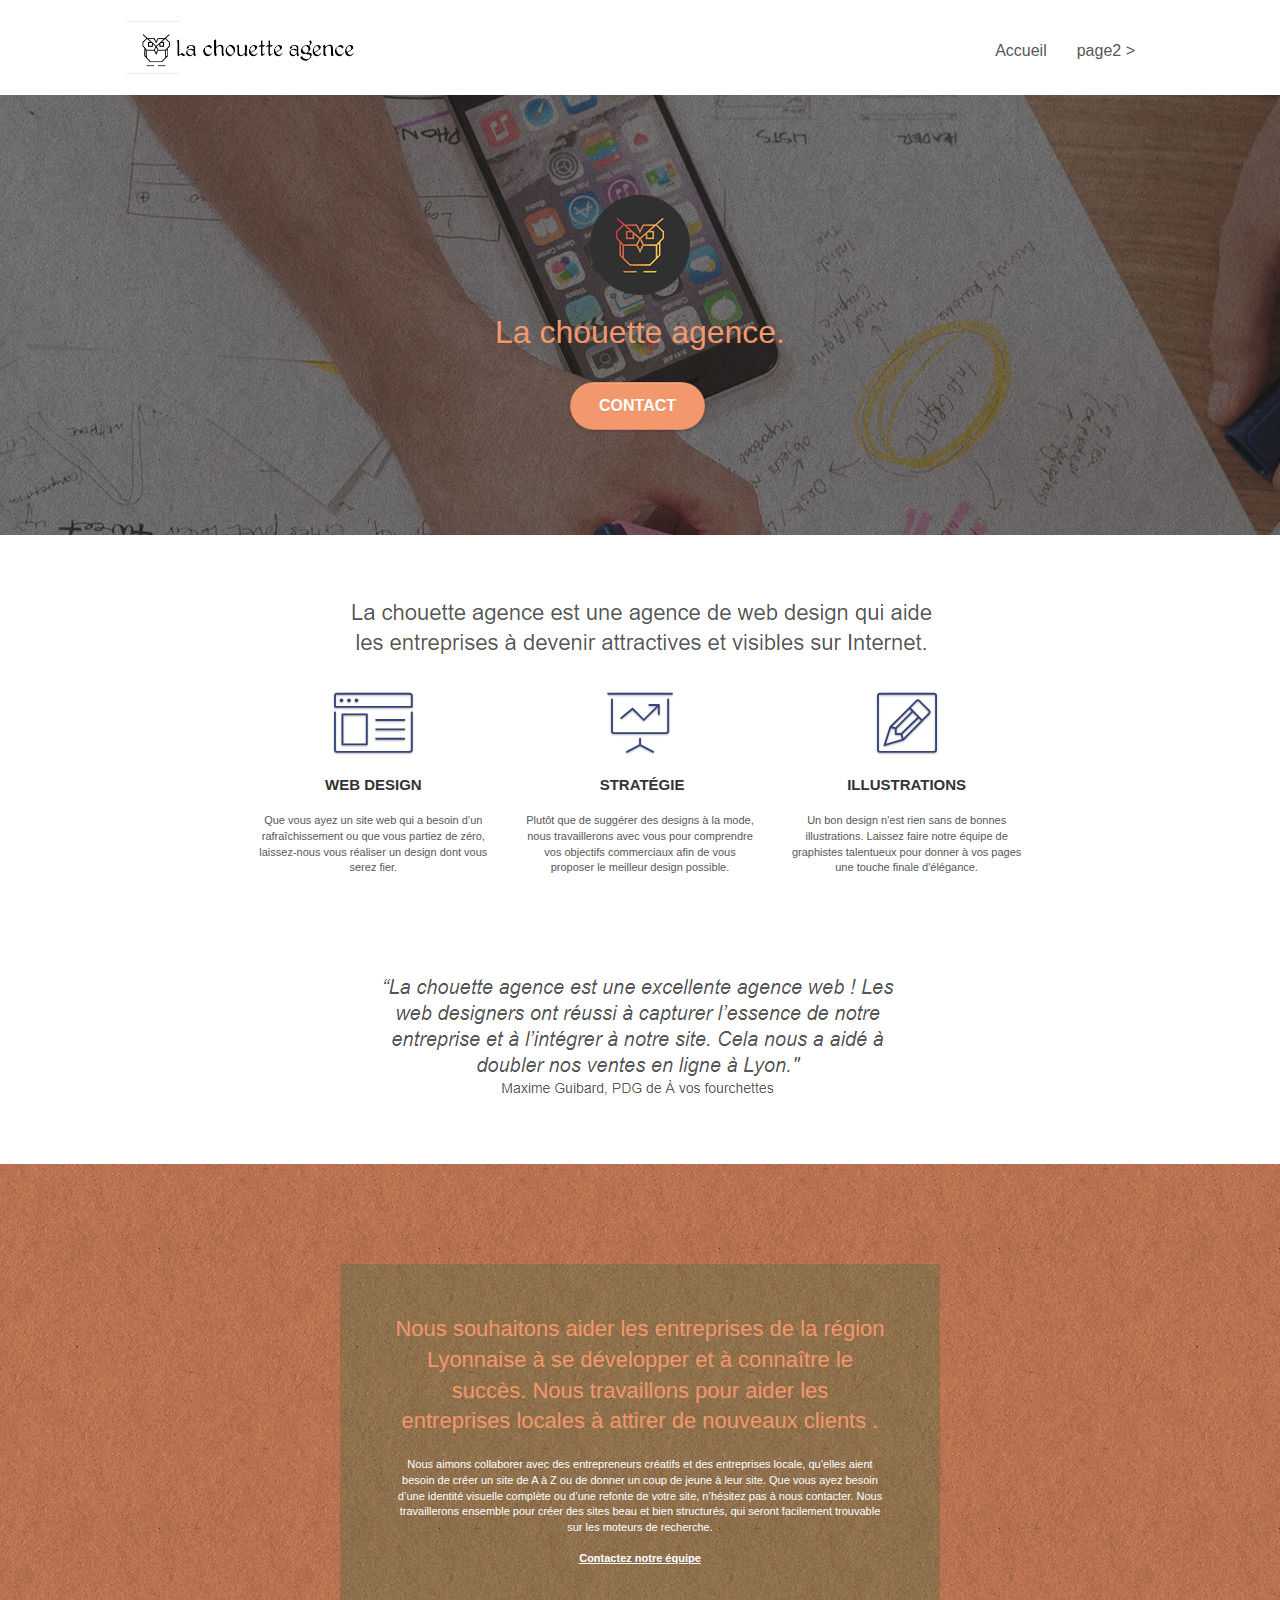
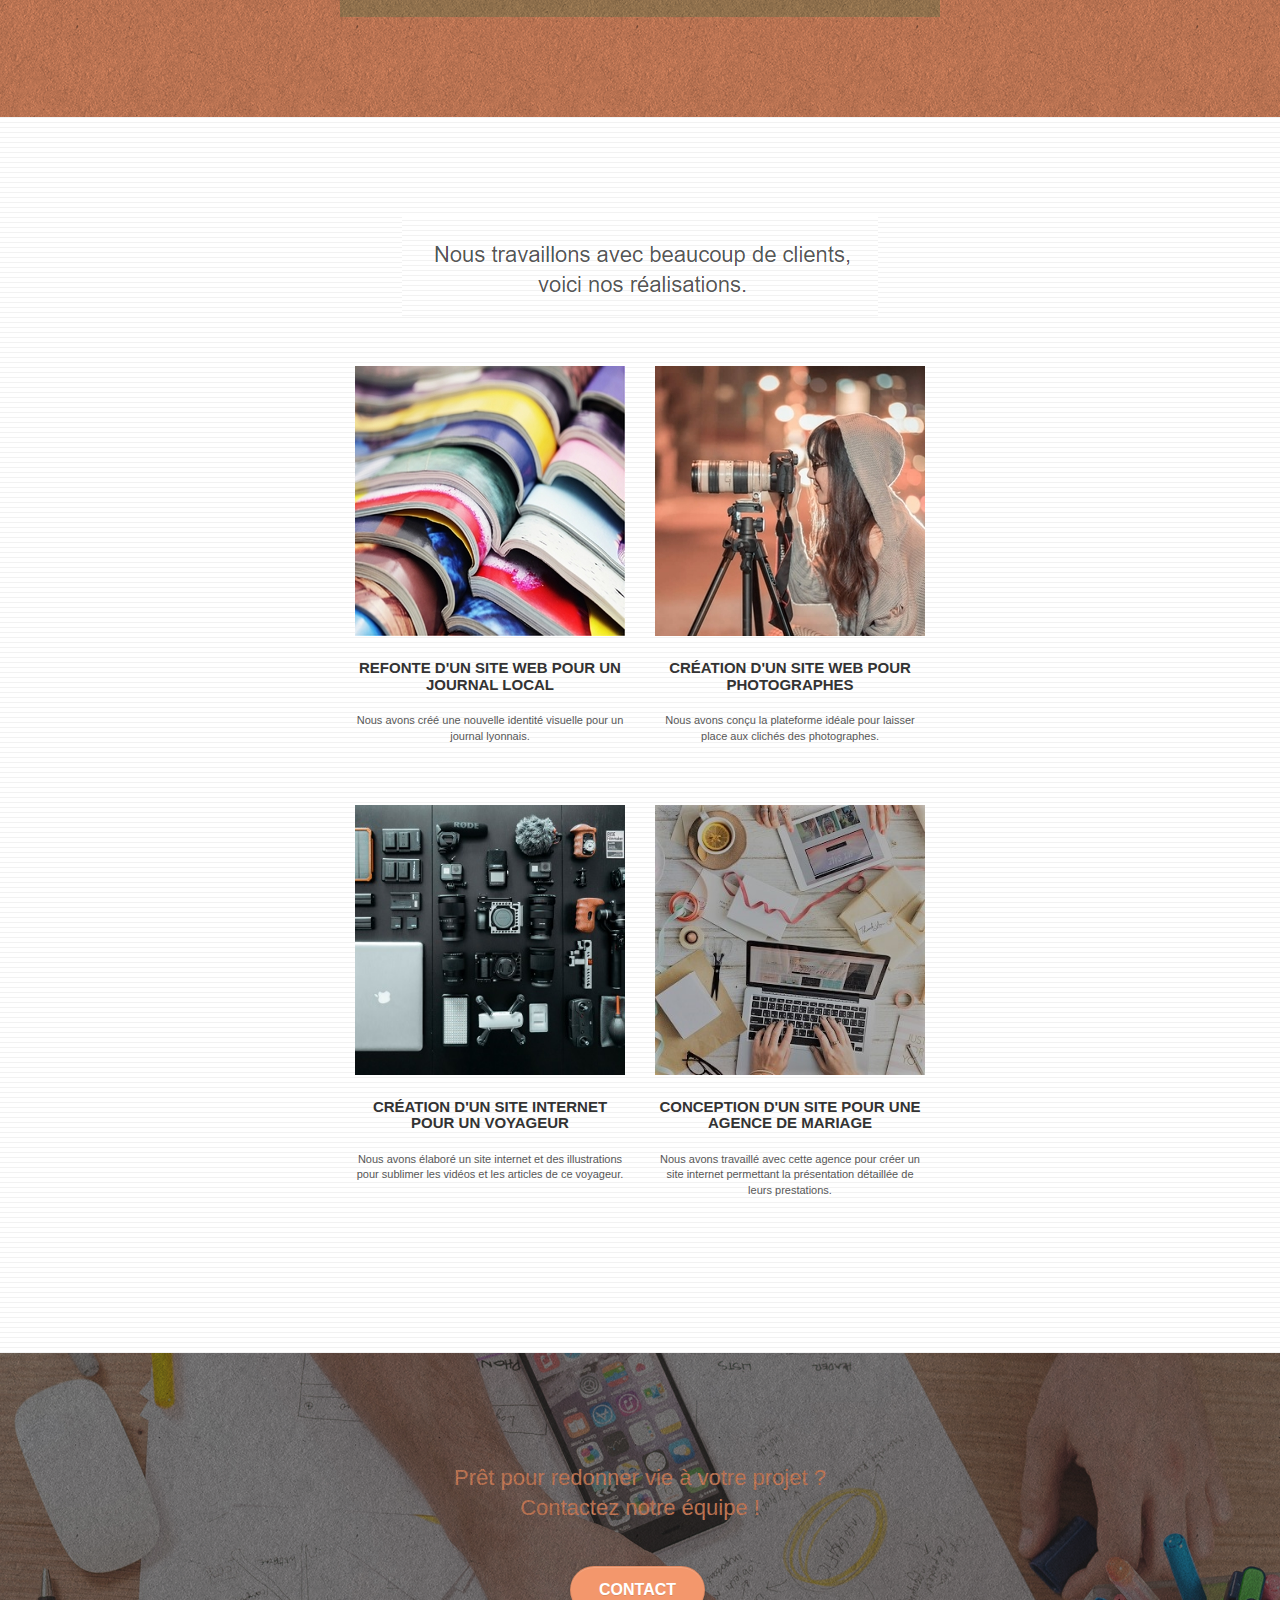
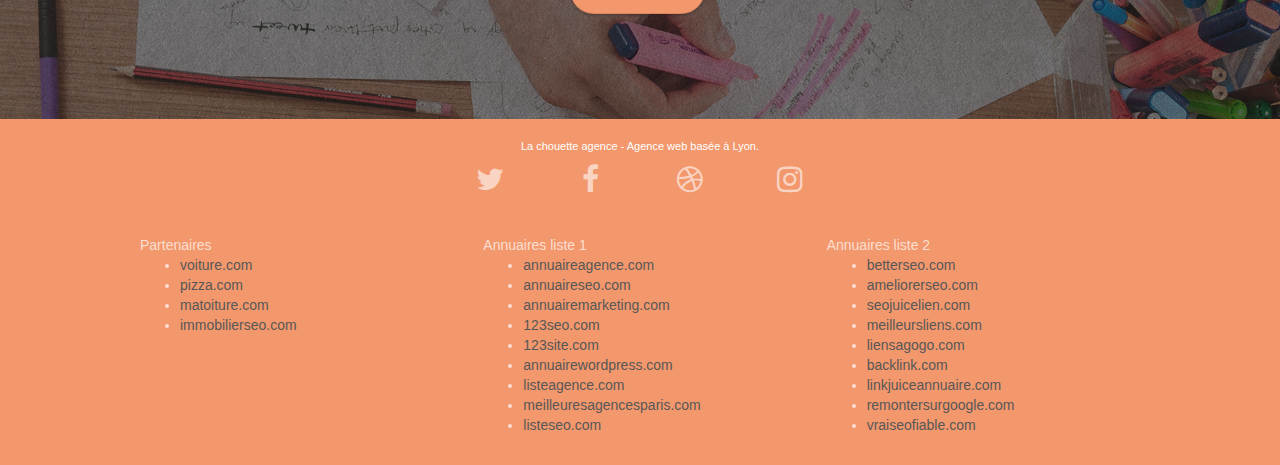
==== commit afc7f076: "resized image added some meta tags" ====
--- a/Edited website/index.html
+++ b/Edited website/index.html
@@ -5,7 +5,8 @@
 	<meta name="google-site-verification" content="YUUZQswa_jBe2WEyMYtmDLHiFIMIFNW1nUXMQR3xnI8" />
     <meta name="keywords" content="seo, google, site web, site internet, agence design paris, agence design, agence design,agence design,agence design,agence design,agence design,agence design,agence design,agence design">
     <meta name="description" content="">
-    <meta name="viewport" content="width=device-width, initial-scale=1.0, viewport-fit=cover">
+	<meta name="viewport" content="width=device-width, initial-scale=1.0, viewport-fit=cover">
+	<meta name="robots" content="index, follow">
     <link rel="shortcut icon" type="image/png" href="favicon.jpg">
     
 	<link rel="stylesheet" type="text/css" href="./css/bootstrap.css">
@@ -13,7 +14,7 @@
 	<link rel="stylesheet" type="text/css" href="./css/font-awesome.css">
 	<link rel="stylesheet" type="text/css" href="./css/et-line.css">
 	
-    
+    <link rel="canonical" href="https://swanndolia.github.io/ThomasLannoy_4_20102020/Edited%20website/" />
 	<script src="./js/jquery-2.1.0.js"></script>
 	<script src="./js/bootstrap.js"></script>
 	<script src="./js/blocs.js"></script>
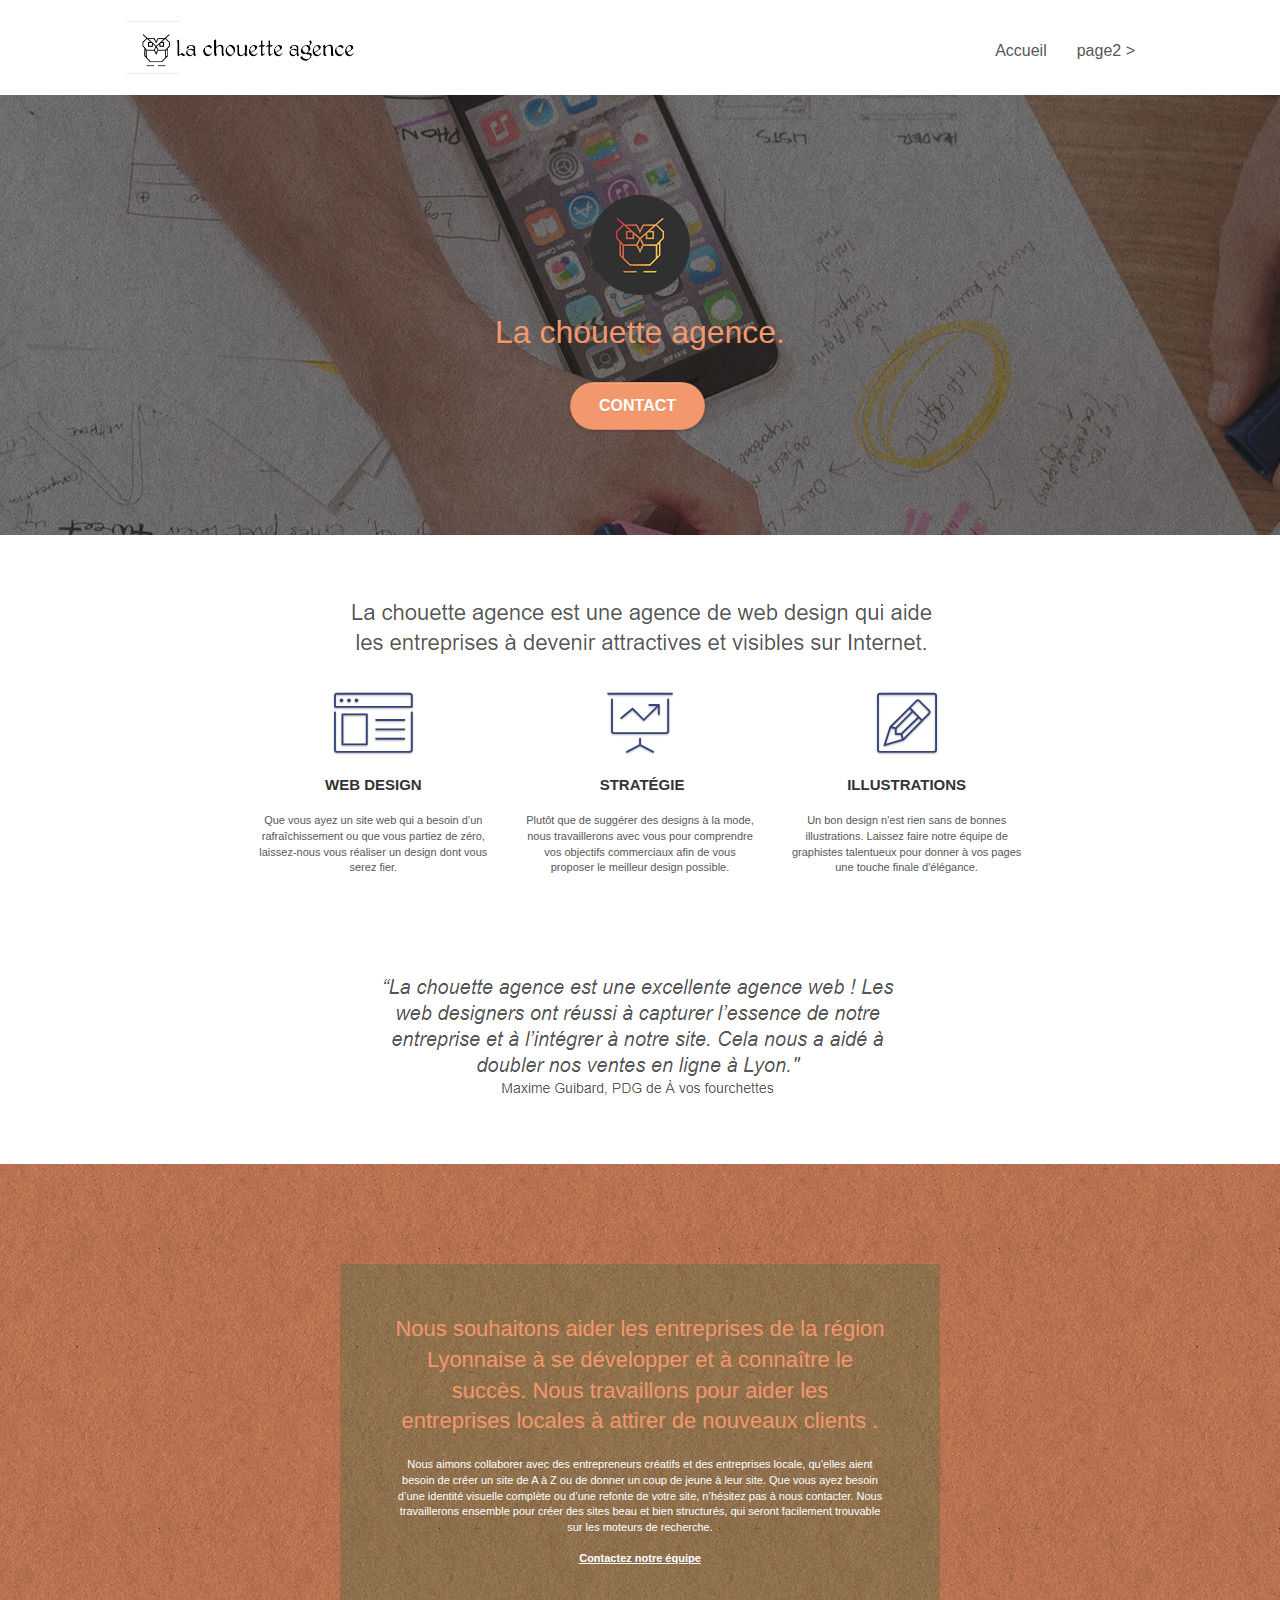
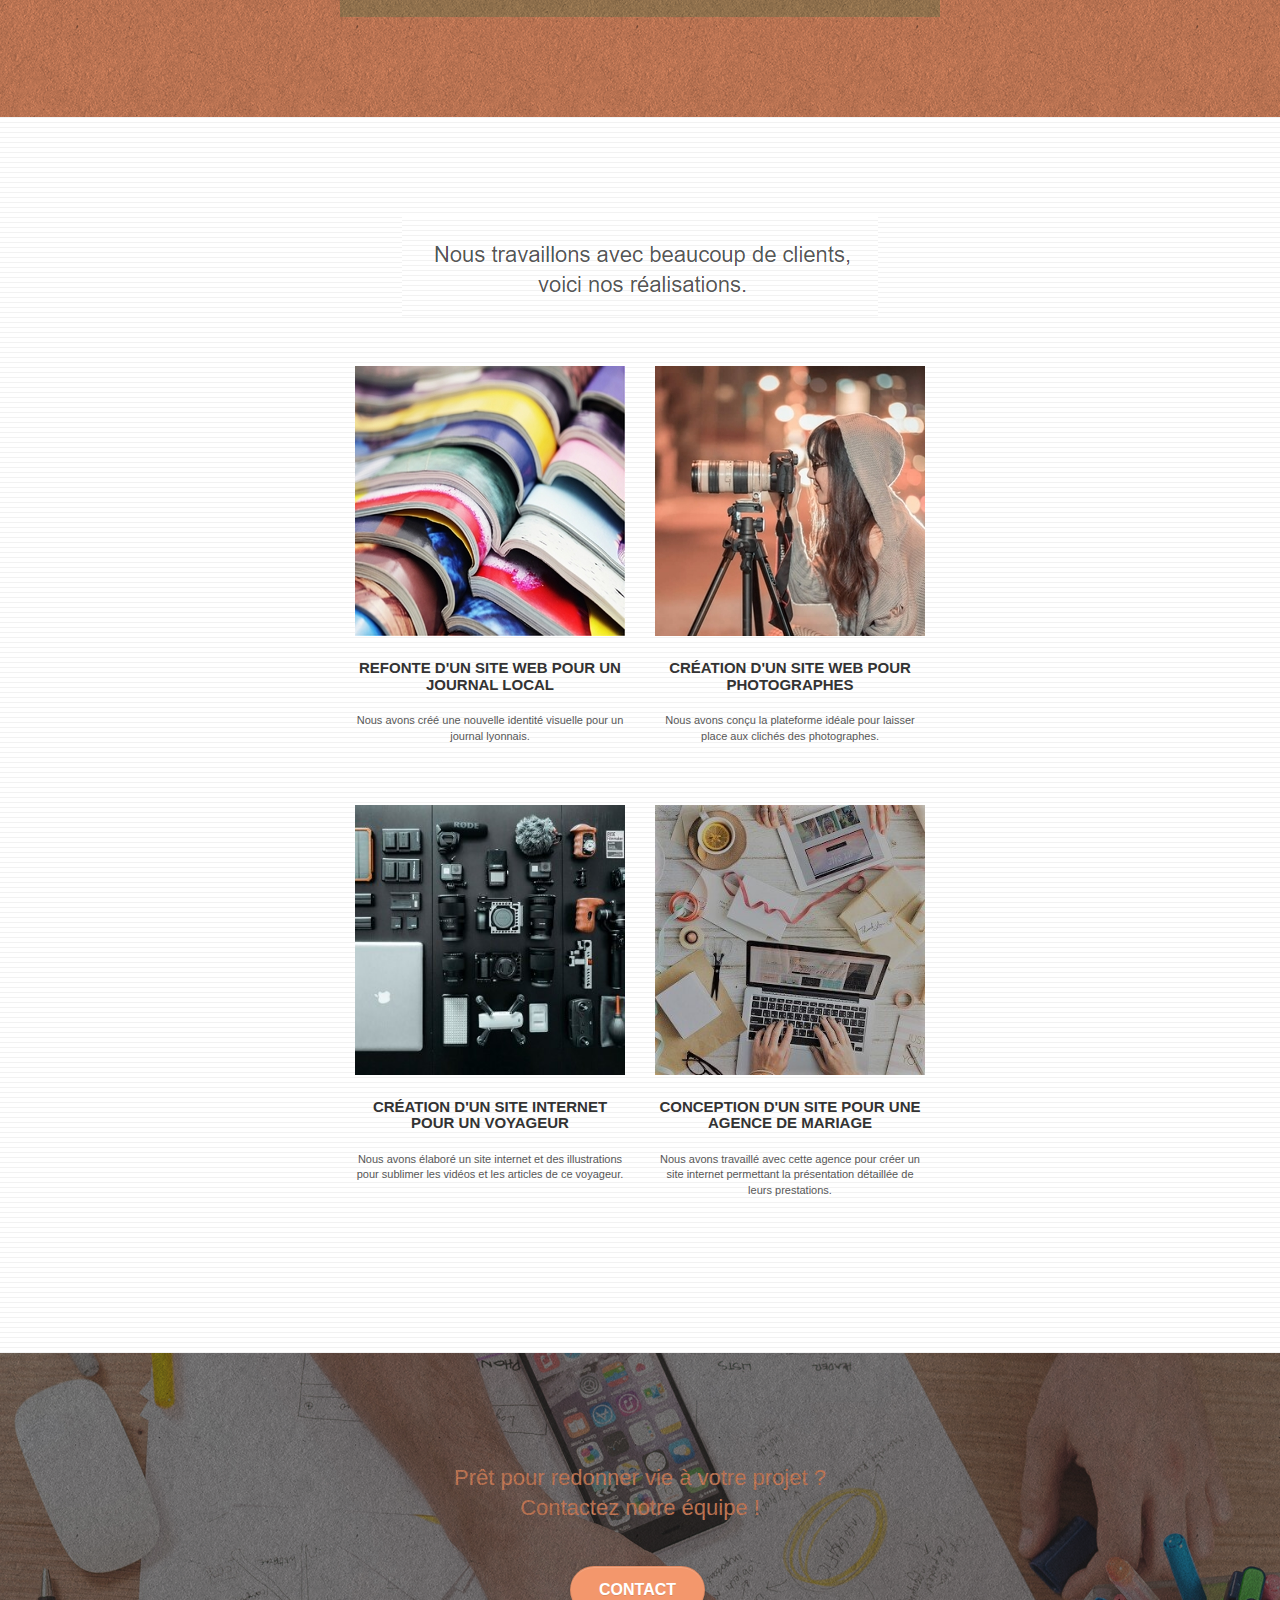
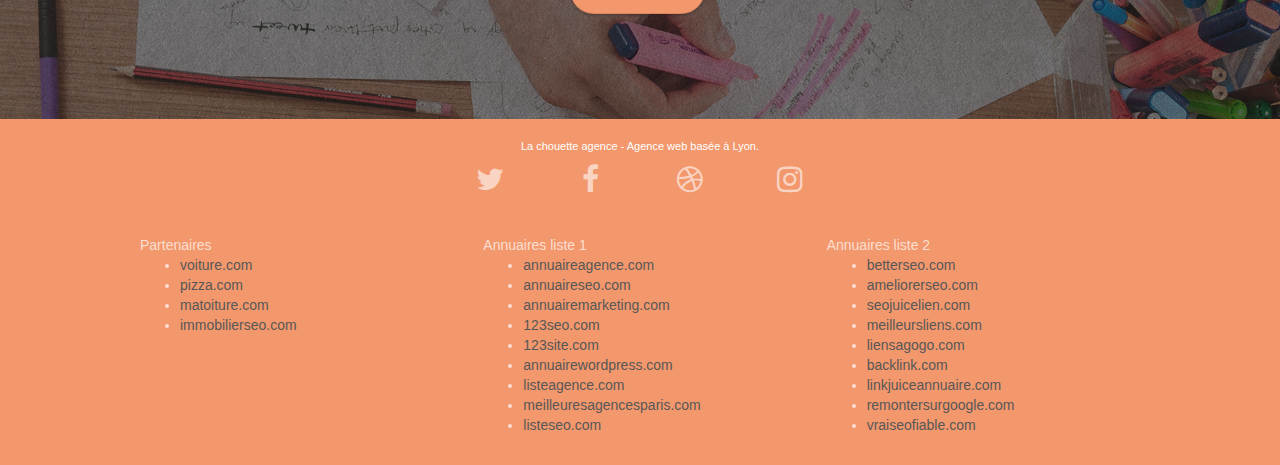
==== commit 0bd9102b: "replaced bmp by jpg" ====
--- a/Edited website/index.html
+++ b/Edited website/index.html
@@ -1,302 +1,320 @@
-<!doctype html>
+<!DOCTYPE html>
 <html lang="Default">
-<head>
-	<meta charset="utf-8">
-	<meta name="google-site-verification" content="YUUZQswa_jBe2WEyMYtmDLHiFIMIFNW1nUXMQR3xnI8" />
-    <meta name="keywords" content="seo, google, site web, site internet, agence design paris, agence design, agence design,agence design,agence design,agence design,agence design,agence design,agence design,agence design">
-    <meta name="description" content="">
-	<meta name="viewport" content="width=device-width, initial-scale=1.0, viewport-fit=cover">
-	<meta name="robots" content="index, follow">
-    <link rel="shortcut icon" type="image/png" href="favicon.jpg">
-    
-	<link rel="stylesheet" type="text/css" href="./css/bootstrap.css">
-	<link rel="stylesheet" type="text/css" href="style.css">
-	<link rel="stylesheet" type="text/css" href="./css/font-awesome.css">
-	<link rel="stylesheet" type="text/css" href="./css/et-line.css">
-	
+  <head>
+    <meta charset="utf-8" />
+    <meta name="google-site-verification" content="YUUZQswa_jBe2WEyMYtmDLHiFIMIFNW1nUXMQR3xnI8" />
+    <meta
+      name="keywords"
+      content="seo, google, site web, site internet, agence design paris, agence design, agence design,agence design,agence design,agence design,agence design,agence design,agence design,agence design"
+    />
+    <meta name="description" content="" />
+    <meta name="viewport" content="width=device-width, initial-scale=1.0, viewport-fit=cover" />
+    <meta name="robots" content="index, follow" />
+    <link rel="shortcut icon" type="image/png" href="favicon.jpg" />
+
+    <link rel="stylesheet" type="text/css" href="./css/bootstrap.css" />
+    <link rel="stylesheet" type="text/css" href="style.css" />
+    <link rel="stylesheet" type="text/css" href="./css/font-awesome.css" />
+    <link rel="stylesheet" type="text/css" href="./css/et-line.css" />
+
     <link rel="canonical" href="https://swanndolia.github.io/ThomasLannoy_4_20102020/Edited%20website/" />
-	<script src="./js/jquery-2.1.0.js"></script>
-	<script src="./js/bootstrap.js"></script>
-	<script src="./js/blocs.js"></script>
-	<script src="./js/jquery.touchSwipe.js" defer></script>
-	<script src="./js/gmaps.js"></script>
+    <script src="./js/jquery-2.1.0.js" defer></script>
+    <script src="./js/bootstrap.js" async></script>
+    <script src="./js/blocs.js" async></script>
+    <script src="./js/jquery.touchSwipe.js" defer></script>
+    <script src="./js/gmaps.js" async></script>
 
     <title>.</title>
 
-    
-<!-- Analytics -->
- 
-<!-- Analytics END -->
-    
-</head>
-<body>
-<!-- Principal conteneur -->
-<div class="page-container">
-    
-<!-- bloc-0 -->
-<div class="bloc bgc-white l-bloc " id="bloc-0">
-	<div class="container bloc-sm">
-
-		<nav class="navbar row">
-			<div class="navbar-header">
-				<div class="keywords" style="color:#cccccc;font-size:1px;">Agence web à paris, stratégie web, web design, illustrations, design de site web, site web, web, internet, site internet, site</div>
-				<a class="navbar-brand" href="index.html"><img src="img/la-chouette-agence.png" alt="paris web design logo agence web meilleure agence" height="40" /></a>
-				<div class="keywords" style="color:#cccccc;font-size:1px;">Agence web à paris, stratégie web, web design, illustrations, design de site web, site web, web, internet, site internet, site</div>
-				<button id="nav-toggle" type="button" class="ui-navbar-toggle navbar-toggle" data-toggle="collapse" data-target=".navbar-1">
-					<span class="sr-only">Toggle navigation</span><span class="icon-bar"></span><span class="icon-bar"></span><span class="icon-bar"></span>
-				</button>
-			</div>
-			<div class="collapse navbar-collapse navbar-1 special-dropdown-nav">
-				<ul class="site-navigation nav navbar-nav">
-					<li>
-						<a href="index.html">Accueil</a>
-					</li>
-					<li>
-					</li>
-					<li>
-						<a href="page2.html">page2 &gt;</a>
-					</li>
-				</ul>
-			</div>
-		</nav>
-	</div>
-</div>
-<!-- bloc-0 END -->
-
-<!-- bloc-1-presentation -->
-<div class="bloc bgc-dark-slate-blue bg-banniere d-bloc bg-t-edge bloc-bg-texture texture-paper b-parallax" id="bloc-1-hero">
-	<div class="container bloc-lg">
-		<div class="row tight-width-whitespace">
-			<div class="col-sm-12">
-				<img src="img/logo.png" class="center-block image-resize-mode" width="100" alt="La chouette agence, agence web paris, création logo paris" />
-				<h1 class="text-center hero-bloc-text tc-white ">
-					La chouette agence.
-				</h1>
-				<div class="text-center">
-					<a href="page2.html" class="btn btn-lg btn-clean btn-rd cta-hero btn-atomic-tangerine" id="cta-hero">Contact</a>
-				</div>
-			</div>
-		</div>
-	</div>
-</div>
-<!-- bloc-1-presentation END -->
-
-<!-- bloc-2-services -->
-<div class="bloc bgc-white l-bloc" id="bloc-2-services">
-	<div class="container bloc-md">
-		<div class="row">
-			<div class="col-sm-12 text-center">
-				<img alt="agence web, agence web paris, web design paris, stratégie web" src="img/title.png" />
-			</div>
-		</div>
-		<div class="row voffset-lg med-width-whitespace">
-			<div class="col-sm-4">
-				<div class="text-center">
-					<span class="et-icon-browser sm-shadow icon-dark-slate-blue icons icon-lg"></span>
-				</div>
-				<h3 class="mg-md text-center">
-					Web design
-				</h3>
-				<p class="text-center ">
-					Que vous ayez un site web qui a besoin d&rsquo;un rafraîchissement ou que vous partiez de zéro, laissez-nous vous réaliser un design dont vous serez fier.
-				</p>
-			</div>
-			<div class="col-sm-4">
-				<div class="text-center">
-					<span class="et-icon-presentation sm-shadow icon-dark-slate-blue icons icon-lg"></span>
-				</div>
-				<h3 class="mg-md text-center">
-					&nbsp;Stratégie
-				</h3>
-				<p class="text-center ">
-					Plutôt que de suggérer des designs à la mode, nous travaillerons avec vous pour comprendre vos objectifs commerciaux afin de vous proposer le meilleur design possible.<br>
-				</p>
-			</div>
-			<div class="col-sm-4">
-				<div class="text-center">
-					<span class="et-icon-edit sm-shadow icon-dark-slate-blue icons icon-lg"></span>
-				</div>
-				<h3 class="mg-md text-center">
-					Illustrations
-				</h3>
-				<p class="text-center ">
-					Un bon design n'est rien sans de bonnes illustrations. Laissez faire notre équipe de graphistes talentueux pour donner à vos pages une touche finale d'élégance.
-				</p>
-			</div>
-		</div>
-		<div class="row voffset-lg voffset">
-			<div class="col-xs-12 col-md-8 col-md-offset-2 text-center">
-				<img alt="agence web, agence web paris, web design paris, stratégie web" src="img/citation.png" />
-
-			</div>
-		</div>
-	</div>
-</div>
-<!-- bloc-2-services END -->
-
-<!-- bloc-3-what-i-do -->
-<div class="bloc tc-white bgc-atomic-tangerine bg-presentation d-bloc bloc-bg-texture texture-paper b-parallax" id="bloc-3-what-i-do">
-	<div class="container bloc-lg">
-		<div class="row tight-width-whitespace black-background">
-			<div class="col-sm-12">
-				<h2 class="mg-md text-center tc-white">
-					Nous souhaitons aider les entreprises de la région Lyonnaise à se développer et à connaître le succès. Nous travaillons pour aider les entreprises locales à attirer de nouveaux clients .<br>
-				</h2>
-				<p class="text-center white">
-					Nous aimons collaborer avec des entrepreneurs créatifs et des entreprises locale, qu’elles aient besoin de créer un site de A à Z ou de donner un coup de jeune à leur site. Que vous ayez besoin d’une identité visuelle complète ou d’une refonte de votre site, n’hésitez pas à nous contacter. Nous travaillerons ensemble pour créer des sites beau et bien structurés, qui seront facilement trouvable sur les moteurs de recherche. <br><br><a class="ltc-white bold-link" href="page2.html">Contactez notre équipe</a><br>
-				</p>
-			</div>
-		</div>
-	</div>
-</div>
-<!-- bloc-3-what-i-do END -->
-
-<!-- bloc-4-portfolio -->
-<div class="bloc bgc-white bg-lines-h2-bg bg-repeat l-bloc" id="bloc-4-portfolio">
-	<div class="container bloc-lg">
-		<div class="row">
-			<div class="col-sm-12 text-center">
-				<img alt="agence web, agence web paris, web design paris, stratégie web" src="img/title2.png" />
-			</div>
-		</div>
-		<div class="row tight-width-whitespace portfolio-row">
-			<div class="col-sm-6">
-				<a href="#" data-lightbox="img/1.jpg" data-gallery-id="gallery-1" data-caption="Refonte d'un site web pour un journal local" data-frame="snapshot-lb"><img src="img/1.jpg" alt="paris web design logo agence web meilleure agence et refonte site web journal" class="img-responsive portfolio-thumb" /></a>
-				<h3 class="mg-md text-center">
-					Refonte d'un site web pour un journal local
-				</h3>
-				<p class="text-center">
-					Nous avons créé une nouvelle identité visuelle pour un journal lyonnais.
-				</p>
-			</div>
-			<div class="col-sm-6">
-				<a href="#" data-lightbox="img/2.jpg" data-gallery-id="gallery-1" data-caption="Création d'un site web pour photographes" data-frame="snapshot-lb"><img src="img/2.jpg" class="img-responsive portfolio-thumb" alt="paris web design logo agence web meilleure agence, Création d'un site web pour photographes" /></a>
-				<h3 class="mg-md text-center">
-					Création d'un site web pour photographes
-				</h3>
-				<p class="text-center">
-					Nous avons conçu la plateforme idéale pour laisser place aux clichés des photographes.
-				</p>
-			</div>
-		</div>
-		<div class="row tight-width-whitespace portfolio-row">
-			<div class="col-sm-6">
-				<a href="#" data-lightbox="img/3.bmp" data-gallery-id="gallery-1" data-caption="Création d'un site internet pour un voyageur" data-frame="snapshot-lb"><img src="img/3.bmp" class="img-responsive portfolio-thumb" alt="paris web design logo agence web meilleure agence, Création d'un site web pour voyageur"/></a>
-				<h3 class="mg-md text-center">
-					Création d'un site internet pour un voyageur
-				</h3>
-				<p class="text-center">
-					Nous avons élaboré un site internet et des illustrations pour sublimer les vidéos et les articles de ce voyageur.
-				</p>
-			</div>
-			<div class="col-sm-6">
-				<a href="#" data-lightbox="img/4.bmp" data-gallery-id="gallery-1" data-caption="Conception d'un site pour une agence de mariage" data-frame="snapshot-lb"><img src="img/4.bmp" class="img-responsive portfolio-thumb" alt="paris web design logo agence web meilleure agence, Création d'un site web pour agence de mariage" /></a>
-				<h3 class="mg-md text-center">
-					Conception d'un site pour une agence de mariage
-				</h3>
-				<p class="text-center">
-					Nous avons travaillé avec cette agence pour créer un site internet permettant la présentation détaillée de leurs prestations.
-				</p>
-			</div>
-		</div>
-	</div>
-</div>
-<!-- bloc-4-portfolio END -->
-
-<!-- bloc-5-cta -->
-<div class="bloc bgc-dark-slate-blue bg-banniere d-bloc bloc-bg-texture texture-paper" id="bloc-5-cta">
-	<div class="container bloc-lg">
-		<div class="row">
-			<h2 class="mg-md text-center tc-white">
-				Prêt pour redonner vie à votre projet ?<br>Contactez notre équipe !
-			</h2>
-			<div class="col-sm-12 text-center">
-				<a href="page2.html" class="btn btn-atomic-tangerine btn-clean btn-rd btn-lg cta-hero">Contact</a>
-			</div>
-		</div>
-	</div>
-</div>
-<!-- bloc-5-cta END -->
-
-<!-- Footer - bloc-8 -->
-<div class="bloc bgc-atomic-tangerine d-bloc" id="bloc-8">
-	<div class="container bloc-sm">
-		<div class="row">
-			<div class="col-sm-12">
-				<p class="text-center white">
-					La chouette agence - Agence web basée à Lyon.<br>
-				</p>
-				<div class="row row-no-gutters social">
-					<div class="col-sm-3">
-						<div class="text-center">
-							<a class="social" href="index.html"><span class="fa fa-twitter icon-md"></span></a>
-						</div>
-					</div>
-					<div class="col-sm-3">
-						<div class="text-center">
-							<a class="social" href="index.html"><span class="fa fa-facebook icon-md"></span></a>
-						</div>
-					</div>
-					<div class="col-sm-3">
-						<div class="text-center">
-							<a class="social" href="index.html"><span class="fa fa-dribbble icon-md"></span></a>
-						</div>
-					</div>
-					<div class="col-sm-3">
-						<div class="text-center">
-							<a class="social" href="index.html"><span class="fa fa-instagram icon-md"></span></a>
-						</div>
-					</div>
-					<div class="keywords" style="color:#F3976C;">Agence web à paris, stratégie web, web design, illustrations, design de site web, site web, web, internet, site internet, site</div>
-				</div>
-				<div class="row">
-					<div class="col-sm-4">
-						Partenaires
-							<ul>
-								<li><a href="voiture.com">voiture.com</a></li>
-								<li><a href="pizza.com">pizza.com</a></li>
-								<li><a href="matoiture.com">matoiture.com</a></li>
-								<li><a href="immobilierseo.com">immobilierseo.com</a></li>
-							</ul>		
-					</div>
-					<div class="col-sm-4">
-						Annuaires liste 1
-						<ul>
-							<li><a href="annuaireagence.com">annuaireagence.com</a></li>
-							<li><a href="annuaireseo.com">annuaireseo.com</a></li>
-							<li><a href="annuairemarketing.com">annuairemarketing.com</a></li>
-							<li><a href="123seoture.com">123seo.com</a></li>
-							<li><a href="123site.com">123site.com</a></li>
-							<li><a href="annuairewordpress.com">annuairewordpress.com</a></li>
-							<li><a href="listeagence.com">listeagence.com</a></li>
-							<li><a href="meilleuresagencesparis.com">meilleuresagencesparis.com</a></li>
-							<li><a href="listeseo.com">listeseo.com</a></li>
-						</ul>
-					</div>
-					<div class="col-sm-4">
-						Annuaires liste 2
-						<ul>
-							<li><a href="betterseo.com">betterseo.com</a></li>
-							<li><a href="ameliorerseo.com">ameliorerseo.com</a></li>
-							<li><a href="seojuicelien.com">seojuicelien.com</a></li>
-							<li><a href="meilleursliens.com">meilleursliens.com</a></li>
-							<li><a href="liensagogo.com">liensagogo.com</a></li>
-							<li><a href="backlink.com">backlink.com</a></li>
-							<li><a href="linkjuiceannuaire.com">linkjuiceannuaire.com</a></li>
-							<li><a href="remontersurgoogle.com">remontersurgoogle.com</a></li>
-							<li><a href="vraiseofiable.com">vraiseofiable.com</a></li>
-						</ul>
-					</div>
-				</div>
-			</div>
-		</div>
-	</div>
-</div>
-<!-- Footer - bloc-8 END -->
-
-</div>
-<!-- Principal conteneur END -->
-    
-
-</body>
+    <!-- Analytics -->
+
+    <!-- Analytics END -->
+  </head>
+  <body>
+    <!-- Principal conteneur -->
+    <div class="page-container">
+      <!-- bloc-0 -->
+      <div class="bloc bgc-white l-bloc" id="bloc-0">
+        <div class="container bloc-sm">
+          <nav class="navbar row">
+            <div class="navbar-header">
+              <div class="keywords" style="color: #cccccc; font-size: 1px">
+                Agence web à paris, stratégie web, web design, illustrations, design de site web, site web, web, internet, site internet, site
+              </div>
+              <a class="navbar-brand" href="index.html"
+                ><img src="img/la-chouette-agence.png" alt="paris web design logo agence web meilleure agence" height="40"
+              /></a>
+              <div class="keywords" style="color: #cccccc; font-size: 1px">
+                Agence web à paris, stratégie web, web design, illustrations, design de site web, site web, web, internet, site internet, site
+              </div>
+              <button id="nav-toggle" type="button" class="ui-navbar-toggle navbar-toggle" data-toggle="collapse" data-target=".navbar-1">
+                <span class="sr-only">Toggle navigation</span><span class="icon-bar"></span><span class="icon-bar"></span><span class="icon-bar"></span>
+              </button>
+            </div>
+            <div class="collapse navbar-collapse navbar-1 special-dropdown-nav">
+              <ul class="site-navigation nav navbar-nav">
+                <li>
+                  <a href="index.html">Accueil</a>
+                </li>
+                <li></li>
+                <li>
+                  <a href="page2.html">page2 &gt;</a>
+                </li>
+              </ul>
+            </div>
+          </nav>
+        </div>
+      </div>
+      <!-- bloc-0 END -->
+
+      <!-- bloc-1-presentation -->
+      <div class="bloc bgc-dark-slate-blue bg-banniere d-bloc bg-t-edge bloc-bg-texture texture-paper b-parallax" id="bloc-1-hero">
+        <div class="container bloc-lg">
+          <div class="row tight-width-whitespace">
+            <div class="col-sm-12">
+              <img src="img/logo.png" class="center-block image-resize-mode" width="100" alt="La chouette agence, agence web paris, création logo paris" />
+              <h1 class="text-center hero-bloc-text tc-white">La chouette agence.</h1>
+              <div class="text-center">
+                <a href="page2.html" class="btn btn-lg btn-clean btn-rd cta-hero btn-atomic-tangerine" id="cta-hero">Contact</a>
+              </div>
+            </div>
+          </div>
+        </div>
+      </div>
+      <!-- bloc-1-presentation END -->
+
+      <!-- bloc-2-services -->
+      <div class="bloc bgc-white l-bloc" id="bloc-2-services">
+        <div class="container bloc-md">
+          <div class="row">
+            <div class="col-sm-12 text-center">
+              <img alt="agence web, agence web paris, web design paris, stratégie web" src="img/title.png" />
+            </div>
+          </div>
+          <div class="row voffset-lg med-width-whitespace">
+            <div class="col-sm-4">
+              <div class="text-center">
+                <span class="et-icon-browser sm-shadow icon-dark-slate-blue icons icon-lg"></span>
+              </div>
+              <h3 class="mg-md text-center">Web design</h3>
+              <p class="text-center">
+                Que vous ayez un site web qui a besoin d&rsquo;un rafraîchissement ou que vous partiez de zéro, laissez-nous vous réaliser un design dont vous
+                serez fier.
+              </p>
+            </div>
+            <div class="col-sm-4">
+              <div class="text-center">
+                <span class="et-icon-presentation sm-shadow icon-dark-slate-blue icons icon-lg"></span>
+              </div>
+              <h3 class="mg-md text-center">&nbsp;Stratégie</h3>
+              <p class="text-center">
+                Plutôt que de suggérer des designs à la mode, nous travaillerons avec vous pour comprendre vos objectifs commerciaux afin de vous proposer le
+                meilleur design possible.<br />
+              </p>
+            </div>
+            <div class="col-sm-4">
+              <div class="text-center">
+                <span class="et-icon-edit sm-shadow icon-dark-slate-blue icons icon-lg"></span>
+              </div>
+              <h3 class="mg-md text-center">Illustrations</h3>
+              <p class="text-center">
+                Un bon design n'est rien sans de bonnes illustrations. Laissez faire notre équipe de graphistes talentueux pour donner à vos pages une touche
+                finale d'élégance.
+              </p>
+            </div>
+          </div>
+          <div class="row voffset-lg voffset">
+            <div class="col-xs-12 col-md-8 col-md-offset-2 text-center">
+              <img alt="agence web, agence web paris, web design paris, stratégie web" src="img/citation.png" />
+            </div>
+          </div>
+        </div>
+      </div>
+      <!-- bloc-2-services END -->
+
+      <!-- bloc-3-what-i-do -->
+      <div class="bloc tc-white bgc-atomic-tangerine bg-presentation d-bloc bloc-bg-texture texture-paper b-parallax" id="bloc-3-what-i-do">
+        <div class="container bloc-lg">
+          <div class="row tight-width-whitespace black-background">
+            <div class="col-sm-12">
+              <h2 class="mg-md text-center tc-white">
+                Nous souhaitons aider les entreprises de la région Lyonnaise à se développer et à connaître le succès. Nous travaillons pour aider les
+                entreprises locales à attirer de nouveaux clients .<br />
+              </h2>
+              <p class="text-center white">
+                Nous aimons collaborer avec des entrepreneurs créatifs et des entreprises locale, qu’elles aient besoin de créer un site de A à Z ou de donner
+                un coup de jeune à leur site. Que vous ayez besoin d’une identité visuelle complète ou d’une refonte de votre site, n’hésitez pas à nous
+                contacter. Nous travaillerons ensemble pour créer des sites beau et bien structurés, qui seront facilement trouvable sur les moteurs de
+                recherche. <br /><br /><a class="ltc-white bold-link" href="page2.html">Contactez notre équipe</a><br />
+              </p>
+            </div>
+          </div>
+        </div>
+      </div>
+      <!-- bloc-3-what-i-do END -->
+
+      <!-- bloc-4-portfolio -->
+      <div class="bloc bgc-white bg-lines-h2-bg bg-repeat l-bloc" id="bloc-4-portfolio">
+        <div class="container bloc-lg">
+          <div class="row">
+            <div class="col-sm-12 text-center">
+              <img alt="agence web, agence web paris, web design paris, stratégie web" src="img/title2.png" />
+            </div>
+          </div>
+          <div class="row tight-width-whitespace portfolio-row">
+            <div class="col-sm-6">
+              <a
+                href="#"
+                data-lightbox="img/1.jpg"
+                data-gallery-id="gallery-1"
+                data-caption="Refonte d'un site web pour un journal local"
+                data-frame="snapshot-lb"
+                ><img
+                  src="img/1.jpg"
+                  alt="paris web design logo agence web meilleure agence et refonte site web journal"
+                  class="img-responsive portfolio-thumb"
+              /></a>
+              <h3 class="mg-md text-center">Refonte d'un site web pour un journal local</h3>
+              <p class="text-center">Nous avons créé une nouvelle identité visuelle pour un journal lyonnais.</p>
+            </div>
+            <div class="col-sm-6">
+              <a href="#" data-lightbox="img/2.jpg" data-gallery-id="gallery-1" data-caption="Création d'un site web pour photographes" data-frame="snapshot-lb"
+                ><img
+                  src="img/2.jpg"
+                  class="img-responsive portfolio-thumb"
+                  alt="paris web design logo agence web meilleure agence, Création d'un site web pour photographes"
+              /></a>
+              <h3 class="mg-md text-center">Création d'un site web pour photographes</h3>
+              <p class="text-center">Nous avons conçu la plateforme idéale pour laisser place aux clichés des photographes.</p>
+            </div>
+          </div>
+          <div class="row tight-width-whitespace portfolio-row">
+            <div class="col-sm-6">
+              <a
+                href="#"
+                data-lightbox="img/3.jpg"
+                data-gallery-id="gallery-1"
+                data-caption="Création d'un site internet pour un voyageur"
+                data-frame="snapshot-lb"
+                ><img
+                  src="img/3.jpg"
+                  class="img-responsive portfolio-thumb"
+                  alt="paris web design logo agence web meilleure agence, Création d'un site web pour voyageur"
+              /></a>
+              <h3 class="mg-md text-center">Création d'un site internet pour un voyageur</h3>
+              <p class="text-center">Nous avons élaboré un site internet et des illustrations pour sublimer les vidéos et les articles de ce voyageur.</p>
+            </div>
+            <div class="col-sm-6">
+              <a
+                href="#"
+                data-lightbox="img/4.jpg"
+                data-gallery-id="gallery-1"
+                data-caption="Conception d'un site pour une agence de mariage"
+                data-frame="snapshot-lb"
+                ><img
+                  src="img/4.jpg"
+                  class="img-responsive portfolio-thumb"
+                  alt="paris web design logo agence web meilleure agence, Création d'un site web pour agence de mariage"
+              /></a>
+              <h3 class="mg-md text-center">Conception d'un site pour une agence de mariage</h3>
+              <p class="text-center">
+                Nous avons travaillé avec cette agence pour créer un site internet permettant la présentation détaillée de leurs prestations.
+              </p>
+            </div>
+          </div>
+        </div>
+      </div>
+      <!-- bloc-4-portfolio END -->
+
+      <!-- bloc-5-cta -->
+      <div class="bloc bgc-dark-slate-blue bg-banniere d-bloc bloc-bg-texture texture-paper" id="bloc-5-cta">
+        <div class="container bloc-lg">
+          <div class="row">
+            <h2 class="mg-md text-center tc-white">Prêt pour redonner vie à votre projet ?<br />Contactez notre équipe !</h2>
+            <div class="col-sm-12 text-center">
+              <a href="page2.html" class="btn btn-atomic-tangerine btn-clean btn-rd btn-lg cta-hero">Contact</a>
+            </div>
+          </div>
+        </div>
+      </div>
+      <!-- bloc-5-cta END -->
+
+      <!-- Footer - bloc-8 -->
+      <div class="bloc bgc-atomic-tangerine d-bloc" id="bloc-8">
+        <div class="container bloc-sm">
+          <div class="row">
+            <div class="col-sm-12">
+              <p class="text-center white">La chouette agence - Agence web basée à Lyon.<br /></p>
+              <div class="row row-no-gutters social">
+                <div class="col-sm-3">
+                  <div class="text-center">
+                    <a class="social" href="index.html"><span class="fa fa-twitter icon-md"></span></a>
+                  </div>
+                </div>
+                <div class="col-sm-3">
+                  <div class="text-center">
+                    <a class="social" href="index.html"><span class="fa fa-facebook icon-md"></span></a>
+                  </div>
+                </div>
+                <div class="col-sm-3">
+                  <div class="text-center">
+                    <a class="social" href="index.html"><span class="fa fa-dribbble icon-md"></span></a>
+                  </div>
+                </div>
+                <div class="col-sm-3">
+                  <div class="text-center">
+                    <a class="social" href="index.html"><span class="fa fa-instagram icon-md"></span></a>
+                  </div>
+                </div>
+                <div class="keywords" style="color: #f3976c">
+                  Agence web à paris, stratégie web, web design, illustrations, design de site web, site web, web, internet, site internet, site
+                </div>
+              </div>
+              <div class="row">
+                <div class="col-sm-4">
+                  Partenaires
+                  <ul>
+                    <li><a href="voiture.com">voiture.com</a></li>
+                    <li><a href="pizza.com">pizza.com</a></li>
+                    <li><a href="matoiture.com">matoiture.com</a></li>
+                    <li><a href="immobilierseo.com">immobilierseo.com</a></li>
+                  </ul>
+                </div>
+                <div class="col-sm-4">
+                  Annuaires liste 1
+                  <ul>
+                    <li><a href="annuaireagence.com">annuaireagence.com</a></li>
+                    <li><a href="annuaireseo.com">annuaireseo.com</a></li>
+                    <li><a href="annuairemarketing.com">annuairemarketing.com</a></li>
+                    <li><a href="123seoture.com">123seo.com</a></li>
+                    <li><a href="123site.com">123site.com</a></li>
+                    <li><a href="annuairewordpress.com">annuairewordpress.com</a></li>
+                    <li><a href="listeagence.com">listeagence.com</a></li>
+                    <li><a href="meilleuresagencesparis.com">meilleuresagencesparis.com</a></li>
+                    <li><a href="listeseo.com">listeseo.com</a></li>
+                  </ul>
+                </div>
+                <div class="col-sm-4">
+                  Annuaires liste 2
+                  <ul>
+                    <li><a href="betterseo.com">betterseo.com</a></li>
+                    <li><a href="ameliorerseo.com">ameliorerseo.com</a></li>
+                    <li><a href="seojuicelien.com">seojuicelien.com</a></li>
+                    <li><a href="meilleursliens.com">meilleursliens.com</a></li>
+                    <li><a href="liensagogo.com">liensagogo.com</a></li>
+                    <li><a href="backlink.com">backlink.com</a></li>
+                    <li><a href="linkjuiceannuaire.com">linkjuiceannuaire.com</a></li>
+                    <li><a href="remontersurgoogle.com">remontersurgoogle.com</a></li>
+                    <li><a href="vraiseofiable.com">vraiseofiable.com</a></li>
+                  </ul>
+                </div>
+              </div>
+            </div>
+          </div>
+        </div>
+      </div>
+      <!-- Footer - bloc-8 END -->
+    </div>
+    <!-- Principal conteneur END -->
+  </body>
 </html>
--- a/Edited website/style.css
+++ b/Edited website/style.css
@@ -1,61 +1,13 @@
-body {
-    margin: 0;
-    padding: 0;
-    background: #FFF;
-    overflow-x: hidden;
-    -webkit-font-smoothing: antialiased;
-    -moz-osx-font-smoothing: grayscale;
-}
-
+body{margin:0;padding:0;background:#FFF;overflow-x:hidden;-webkit-font-smoothing:antialiased;-moz-osx-font-smoothing:grayscale;}
 a,
-button {
-    transition: all .3s ease-in-out;
-    outline: none!important;
-}
-
-a:hover {
-    text-decoration: none;
-    cursor: pointer;
-}
-
-#page-loading-blocs-notifaction {
-    position: fixed;
-    top: 0;
-    bottom: 0;
-    width: 100%;
-    z-index: 100000;
-    background: #FFFFFF url("img/pageload-spinner.gif") no-repeat center center;
-}
-
-.bloc {
-    width: 100%;
-    clear: both;
-    background: 50% 50% no-repeat;
-    padding: 0 50px;
-    -webkit-background-size: cover;
-    -moz-background-size: cover;
-    -o-background-size: cover;
-    background-size: cover;
-    position: relative;
-}
-
-.bloc .container {
-    padding-left: 0;
-    padding-right: 0;
-}
-
-.bloc-lg {
-    padding: 100px 50px;
-}
-
-.bloc-md {
-    padding: 50px;
-}
-
-.bloc-sm {
-    padding: 20px 50px;
-}
-
+button{transition:all .3s ease-in-out;outline:none!important;}
+a:hover{text-decoration:none;cursor:pointer;}
+#page-loading-blocs-notifaction{position:fixed;top:0;bottom:0;width:100%;z-index:100000;background:#FFFFFF url("img/pageload-spinner.gif") no-repeat center center;}
+.bloc{width:100%;clear:both;background:50% 50% no-repeat;padding:0 50px;-webkit-background-size:cover;-moz-background-size:cover;-o-background-size:cover;background-size:cover;position:relative;}
+.bloc .container{padding-left:0;padding-right:0;}
+.bloc-lg{padding:100px 50px;}
+.bloc-md{padding:50px;}
+.bloc-sm{padding:20px 50px;}
 .bg-center,
 .bg-l-edge,
 .bg-r-edge,
@@ -65,60 +17,20 @@
 .bg-bl-edge,
 .bg-tr-edge,
 .bg-br-edge,
-.bg-repeat {
-    -webkit-background-size: auto!important;
-    -moz-background-size: auto!important;
-    -o-background-size: auto!important;
-    background-size: auto!important;
-}
-
-.bg-repeat {
-    background: repeat;
-}
-
-.bg-t-edge {
-    background: top no-repeat;
-}
-
-.bloc-bg-texture::before {
-    content: "";
-    background-size: 2px 2px;
-    position: absolute;
-    top: 0;
-    bottom: 0;
-    left: 0;
-    right: 0;
-}
-
-.texture-paper::before {
-    background: url("img/texture-paper.png");
-    background-size: 280px 280px;
-}
-
-.b-parallax {
-    background-attachment: fixed;
-}
-
-.d-bloc {
-    color: rgba(255, 255, 255, .7);
-}
-
-.d-bloc button:hover {
-    color: rgba(255, 255, 255, .9);
-}
-
+.bg-repeat{-webkit-background-size:auto!important;-moz-background-size:auto!important;-o-background-size:auto!important;background-size:auto!important;}
+.bg-repeat{background:repeat;}
+.bg-t-edge{background:top no-repeat;}
+.bloc-bg-texture::before{content:"";background-size:2px 2px;position:absolute;top:0;bottom:0;left:0;right:0;}
+.texture-paper::before{background:url("img/texture-paper.png");background-size:280px 280px;}
+.b-parallax{background-attachment:fixed;}
+.d-bloc{color:rgba(255, 255, 255, .7);}
+.d-bloc button:hover{color:rgba(255, 255, 255, .9);}
 .d-bloc .icon-round,
 .d-bloc .icon-square,
 .d-bloc .icon-rounded,
 .d-bloc .icon-semi-rounded-a,
-.d-bloc .icon-semi-rounded-b {
-    border-color: rgba(255, 255, 255, .9);
-}
-
-.d-bloc .divider-h span {
-    border-color: rgba(255, 255, 255, .2);
-}
-
+.d-bloc .icon-semi-rounded-b{border-color:rgba(255, 255, 255, .9);}
+.d-bloc .divider-h span{border-color:rgba(255, 255, 255, .2);}
 .d-bloc .a-btn,
 .d-bloc .navbar a,
 .d-bloc .navbar-brand,
@@ -132,10 +44,7 @@
 .d-bloc h4 a,
 .d-bloc h5 a,
 .d-bloc h6 a,
-.d-bloc p a {
-    color: rgba(255, 255, 255, .6);
-}
-
+.d-bloc p a{color:rgba(255, 255, 255, .6);}
 .d-bloc .a-btn:hover,
 .d-bloc .navbar a:hover,
 .d-bloc .navbar-brand:hover,
@@ -149,73 +58,29 @@
 .d-bloc h4 a:hover,
 .d-bloc h5 a:hover,
 .d-bloc h6 a:hover,
-.d-bloc p a:hover {
-    color: rgba(255, 255, 255, 1);
-}
-
-.d-bloc .navbar-toggle .icon-bar {
-    background: rgba(255, 255, 255, 1);
-}
-
+.d-bloc p a:hover{color:rgba(255, 255, 255, 1);}
+.d-bloc .navbar-toggle .icon-bar{background:rgba(255, 255, 255, 1);}
 .d-bloc .btn-wire,
-.d-bloc .btn-wire:hover {
-    color: rgba(255, 255, 255, 1);
-    border-color: rgba(255, 255, 255, 1);
-}
-
-.d-bloc .panel {
-    color: rgba(0, 0, 0, .5);
-}
-
-.d-bloc .panel button:hover {
-    color: rgba(0, 0, 0, .7);
-}
-
-.d-bloc .panel icon {
-    border-color: rgba(0, 0, 0, .7);
-}
-
-.d-bloc .panel .divider-h span {
-    border-color: rgba(0, 0, 0, .1);
-}
-
-.d-bloc .panel .a-btn {
-    color: rgba(0, 0, 0, .6);
-}
-
-.d-bloc .panel .a-btn:hover {
-    color: rgba(0, 0, 0, 1);
-}
-
+.d-bloc .btn-wire:hover{color:rgba(255, 255, 255, 1);border-color:rgba(255, 255, 255, 1);}
+.d-bloc .panel{color:rgba(0, 0, 0, .5);}
+.d-bloc .panel button:hover{color:rgba(0, 0, 0, .7);}
+.d-bloc .panel icon{border-color:rgba(0, 0, 0, .7);}
+.d-bloc .panel .divider-h span{border-color:rgba(0, 0, 0, .1);}
+.d-bloc .panel .a-btn{color:rgba(0, 0, 0, .6);}
+.d-bloc .panel .a-btn:hover{color:rgba(0, 0, 0, 1);}
 .d-bloc .panel .btn-wire,
-.d-bloc .panel .btn-wire:hover {
-    color: rgba(0, 0, 0, .7);
-    border-color: rgba(0, 0, 0, .3);
-}
-
+.d-bloc .panel .btn-wire:hover{color:rgba(0, 0, 0, .7);border-color:rgba(0, 0, 0, .3);}
 .d-bloc .panel,
-.l-bloc {
-    color: rgba(0, 0, 0, .5);
-}
-
+.l-bloc{color:rgba(0, 0, 0, .5);}
 .d-bloc .panel button:hover,
-.l-bloc button:hover {
-    color: rgba(0, 0, 0, .7);
-}
-
+.l-bloc button:hover{color:rgba(0, 0, 0, .7);}
 .l-bloc .icon-round,
 .l-bloc .icon-square,
 .l-bloc .icon-rounded,
 .l-bloc .icon-semi-rounded-a,
-.l-bloc .icon-semi-rounded-b {
-    border-color: rgba(0, 0, 0, .7);
-}
-
+.l-bloc .icon-semi-rounded-b{border-color:rgba(0, 0, 0, .7);}
 .d-bloc .panel .divider-h span,
-.l-bloc .divider-h span {
-    border-color: rgba(0, 0, 0, .1);
-}
-
+.l-bloc .divider-h span{border-color:rgba(0, 0, 0, .1);}
 .d-bloc .panel .a-btn,
 .l-bloc .a-btn,
 .l-bloc .navbar a,
@@ -230,10 +95,7 @@
 .l-bloc h4 a,
 .l-bloc h5 a,
 .l-bloc h6 a,
-.l-bloc p a {
-    color: rgba(0, 0, 0, .6);
-}
-
+.l-bloc p a{color:rgba(0, 0, 0, .6);}
 .d-bloc .panel .a-btn:hover,
 .l-bloc .a-btn:hover,
 .l-bloc .navbar a:hover,
@@ -248,397 +110,91 @@
 .l-bloc h4 a:hover,
 .l-bloc h5 a:hover,
 .l-bloc h6 a:hover,
-.l-bloc p a:hover {
-    color: rgba(0, 0, 0, 1);
-}
-
-.l-bloc .navbar-toggle .icon-bar {
-    color: rgba(0, 0, 0, .6);
-}
-
+.l-bloc p a:hover{color:rgba(0, 0, 0, 1);}
+.l-bloc .navbar-toggle .icon-bar{color:rgba(0, 0, 0, .6);}
 .d-bloc .panel .btn-wire,
 .d-bloc .panel .btn-wire:hover,
 .l-bloc .btn-wire,
-.l-bloc .btn-wire:hover {
-    color: rgba(0, 0, 0, .7);
-    border-color: rgba(0, 0, 0, .3);
-}
-
-.voffset {
-    margin-top: 30px;
-}
-
-.voffset-lg {
-    margin-top: 80px;
-}
-
-.row-no-gutters {
-    margin-right: 0;
-    margin-left: 0;
-}
-
+.l-bloc .btn-wire:hover{color:rgba(0, 0, 0, .7);border-color:rgba(0, 0, 0, .3);}
+.voffset{margin-top:30px;}
+.voffset-lg{margin-top:80px;}
+.row-no-gutters{margin-right:0;margin-left:0;}
 .row.row-no-gutters > [class^="col-"],
-.row.row-no-gutters > [class*=" col-"] {
-    padding-right: 0;
-    padding-left: 0;
-}
-
-#bloc-1-hero h1 {
-    font-size: 32px;
-}
-
-.navbar {
-    margin-bottom: 0;
-    z-index: 1;
-}
-
-.navbar-brand {
-    height: auto;
-    padding: 3px 15px;
-    font-size: 25px;
-    font-weight: normal;
-    font-weight: 600;
-    line-height: 44px;
-}
-
-.navbar-brand img {
-    max-height: 200px;
-    margin: 0 5px 0 0;
-    display: inline;
-}
-
-.navbar-brand img[src$=svg] {
-    min-width: 100px;
-}
-
-.nav-center .navbar-brand img {
-    margin: 0;
-}
-
-.navbar .nav {
-    padding-top: 2px;
-    margin-right: -16px;
-    float: right;
-    z-index: 1;
-}
-
-.nav > li {
-    float: left;
-    margin-top: 4px;
-    font-size: 16px;
-}
-
-.navbar-nav .open .dropdown-menu > li > a {
-    text-align: inherit;
-}
-
+.row.row-no-gutters > [class*=" col-"]{padding-right:0;padding-left:0;}
+#bloc-1-hero h1{font-size:32px;}
+.navbar{margin-bottom:0;z-index:1;}
+.navbar-brand{height:auto;padding:3px 15px;font-size:25px;font-weight:normal;font-weight:600;line-height:44px;}
+.navbar-brand img{max-height:200px;margin:0 5px 0 0;display:inline;}
+.navbar-brand img[src$=svg]{min-width:100px;}
+.nav-center .navbar-brand img{margin:0;}
+.navbar .nav{padding-top:2px;margin-right:-16px;float:right;z-index:1;}
+.nav > li{float:left;margin-top:4px;font-size:16px;}
+.navbar-nav .open .dropdown-menu > li > a{text-align:inherit;}
 .nav > li a:hover,
-.nav > li a:focus {
-    background: transparent;
-}
-
-.navbar-toggle {
-    margin: 10px 10px 0 0;
-    border: 0px;
-}
-
-.navbar-toggle:hover {
-    background: transparent!important;
-}
-
-.navbar-toggle .icon-bar {
-    background-color: rgba(0, 0, 0, .5);
-    width: 26px;
-}
-
-.nav-invert .navbar .nav {
-    float: left;
-}
-
+.nav > li a:focus{background:transparent;}
+.navbar-toggle{margin:10px 10px 0 0;border:0px;}
+.navbar-toggle:hover{background:transparent!important;}
+.navbar-toggle .icon-bar{background-color:rgba(0, 0, 0, .5);width:26px;}
+.nav-invert .navbar .nav{float:left;}
 .nav-invert .navbar-header,
-.nav-invert .navbar-brand {
-    float: right;
-    position: relative;
-    z-index: 2;
-}
-
-@media (min-width: 768px) {
-    .site-navigation {
-        position: absolute;
-        top: 50%;
-        right: 20px;
-        transform: translate(0, -50%);
-        -webkit-transform: translateY(-50%);
-    }
-    .nav > li .dropdown-menu a,
-    .nav > li .dropdown-menu a:hover {
-        color: #484848;
-    }
-    .nav-invert .site-navigation {
-        left: 0;
-        right: 0;
-    }
-    .nav-center {
-        text-align: center;
-    }
-    .nav-center .navbar-header {
-        width: 100%;
-    }
-    .nav-center .navbar-header,
-    .nav-center .navbar-brand,
-    .nav-center .nav > li {
-        float: none;
-        display: inline-block;
-    }
-    .nav-center .site-navigation {
-        position: relative;
-        width: 100%;
-        right: 0;
-        margin-right: 0px;
-        margin-top: 20px;
-    }
-    .nav-center.mini-nav .navbar-toggle {
-        float: none;
-        margin: 10px auto 0;
-    }
-}
-
-.nav > li > .dropdown a {
-    background: none!important;
-    display: block;
-    padding: 14px 15px;
-}
-
-nav .caret {
-    margin: 0 5px;
-}
-
-.dropdown-menu .dropdown-menu {
-    top: -8px;
-    left: 100%;
-}
-
-.dropdown-menu .dropmenu-flow-right {
-    top: 100%;
-    left: 0;
-    margin-left: -1px;
-    border-top-left-radius: 0;
-    border-top-right-radius: 0;
-}
-
-.dropdown-menu .dropdown span {
-    border: 4px solid black;
-    border-top-color: transparent;
-    border-right-color: transparent;
-    border-bottom-color: transparent;
-    margin: 6px -5px 0 0!important;
-    float: right;
-}
-
-.mg-md {
-    margin-top: 10px;
-    margin-bottom: 20px;
-}
-
-.mg-lg {
-    margin-top: 10px;
-    margin-bottom: 40px;
-}
-
-.btn {
-    margin: 0 5px 5px 0;
-}
-
-.btn.pull-right {
-    margin: 0 0 5px 5px;
-}
-
+.nav-invert .navbar-brand{float:right;position:relative;z-index:2;}
+@media (min-width:768px){.site-navigation{position:absolute;top:50%;right:20px;transform:translate(0, -50%);-webkit-transform:translateY(-50%);}
+.nav > li .dropdown-menu a,
+.nav > li .dropdown-menu a:hover{color:#484848;}
+.nav-invert .site-navigation{left:0;right:0;}
+.nav-center{text-align:center;}
+.nav-center .navbar-header{width:100%;}
+.nav-center .navbar-header,
+.nav-center .navbar-brand,
+.nav-center .nav > li{float:none;display:inline-block;}
+.nav-center .site-navigation{position:relative;width:100%;right:0;margin-right:0px;margin-top:20px;}
+.nav-center.mini-nav .navbar-toggle{float:none;margin:10px auto 0;}
+}
+.nav > li > .dropdown a{background:none!important;display:block;padding:14px 15px;}
+nav .caret{margin:0 5px;}
+.dropdown-menu .dropdown-menu{top:-8px;left:100%;}
+.dropdown-menu .dropmenu-flow-right{top:100%;left:0;margin-left:-1px;border-top-left-radius:0;border-top-right-radius:0;}
+.dropdown-menu .dropdown span{border:4px solid black;border-top-color:transparent;border-right-color:transparent;border-bottom-color:transparent;margin:6px -5px 0 0!important;float:right;}
+.mg-md{margin-top:10px;margin-bottom:20px;}
+.mg-lg{margin-top:10px;margin-bottom:40px;}
+.btn{margin:0 5px 5px 0;}
+.btn.pull-right{margin:0 0 5px 5px;}
 .btn-d,
 .btn-d:hover,
-.btn-d:focus {
-    color: #FFF;
-    background: rgba(0, 0, 0, .3);
-}
-
-button {
-    outline: none!important;
-}
-
-.btn-rd {
-    border-radius: 40px;
-}
-
-.btn-clean {
-    border: 1px solid rgba(0, 0, 0, .08);
-    border-bottom-color: rgba(0, 0, 0, .1);
-    text-shadow: 0 1px 0 rgba(0, 0, 1, .1);
-    box-shadow: 0 1px 3px rgba(0, 0, 1, .25), inset 0 1px 0 0 rgba(255, 255, 255, .15);
-}
-
-.icon-md {
-    font-size: 30px!important;
-}
-
-.icon-lg {
-    font-size: 60px!important;
-}
-
-.sm-shadow {
-    text-shadow: 0 1px 2px rgba(0, 0, 0, .3);
-}
-
+.btn-d:focus{color:#FFF;background:rgba(0, 0, 0, .3);}
+button{outline:none!important;}
+.btn-rd{border-radius:40px;}
+.btn-clean{border:1px solid rgba(0, 0, 0, .08);border-bottom-color:rgba(0, 0, 0, .1);text-shadow:0 1px 0 rgba(0, 0, 1, .1);box-shadow:0 1px 3px rgba(0, 0, 1, .25), inset 0 1px 0 0 rgba(255, 255, 255, .15);}
+.icon-md{font-size:30px!important;}
+.icon-lg{font-size:60px!important;}
+.sm-shadow{text-shadow:0 1px 2px rgba(0, 0, 0, .3);}
 .panel-sq,
 .panel-sq .panel-heading,
-.panel-sq .panel-footer {
-    border-radius: 0;
-}
-
-.panel-rd {
-    border-radius: 30px;
-}
-
-.panel-rd .panel-heading {
-    border-radius: 29px 29px 0 0;
-}
-
-.panel-rd .panel-footer {
-    border-radius: 0 0 29px 29px;
-}
-
-.form-control {
-    border-color: rgba(0, 0, 0, .1);
-    box-shadow: none;
-}
-
-.scrollToTop {
-    width: 40px;
-    height: 40px;
-    position: fixed;
-    bottom: 20px;
-    right: 20px;
-    opacity: 0;
-    z-index: 500;
-    transition: all .3s ease-in-out;
-}
-
-.scrollToTop span {
-    margin-top: 6px;
-}
-
-.showScrollTop {
-    font-size: 14px;
-    opacity: 1;
-}
-
-a[data-lightbox] {
-    position: relative;
-    display: block;
-    text-align: center;
-}
-
-a[data-lightbox]:hover::before {
-    content: "+";
-    font-family: "HelveticaNeue-Light", "Helvetica Neue Light", "Helvetica Neue", Helvetica, Arial;
-    font-size: 32px;
-    width: 50px;
-    height: 50px;
-    margin-left: -25px;
-    border-radius: 50%;
-    background: rgba(0, 0, 0, .6);
-    color: #FFF;
-    font-weight: 100;
-    z-index: 1;
-    position: absolute;
-    top: 50%;
-    transform: translateY(-50%);
-    -webkit-transform: translateY(-50%);
-}
-
-a[data-lightbox]:hover img {
-    opacity: 0.6;
-    -webkit-animation-fill-mode: none;
-    animation-fill-mode: none;
-}
-
-#lightbox-modal {
-    display: flex;
-    align-items: center;
-}
-
-#lightbox-modal .modal-dialog {
-    width: 90%;
-    max-width: 900px;
-    margin: 0 auto 0;
-}
-
-#lightbox-modal .modal-dialog img {
-    max-height: 90vh;
-    margin: 0 auto;
-}
-
-.lightbox-caption {
-    padding: 20px;
-    color: #FFF;
-    background: rgba(0, 0, 0, .5);
-    position: absolute;
-    left: 15px;
-    right: 15px;
-    bottom: 5px;
-}
-
-.close-lightbox {
-    color: #FFF;
-    font-size: 30px;
-    position: absolute;
-    top: 20px;
-    right: 20px;
-    z-index: 20;
-    background: rgba(0, 0, 0, .5);
-    border: none;
-    line-height: 30px;
-    padding: 0 9px 5px;
-    opacity: 0.3;
-}
-
+.panel-sq .panel-footer{border-radius:0;}
+.panel-rd{border-radius:30px;}
+.panel-rd .panel-heading{border-radius:29px 29px 0 0;}
+.panel-rd .panel-footer{border-radius:0 0 29px 29px;}
+.form-control{border-color:rgba(0, 0, 0, .1);box-shadow:none;}
+.scrollToTop{width:40px;height:40px;position:fixed;bottom:20px;right:20px;opacity:0;z-index:500;transition:all .3s ease-in-out;}
+.scrollToTop span{margin-top:6px;}
+.showScrollTop{font-size:14px;opacity:1;}
+a[data-lightbox]{position:relative;display:block;text-align:center;}
+a[data-lightbox]:hover::before{content:"+";font-family:"HelveticaNeue-Light", "Helvetica Neue Light", "Helvetica Neue", Helvetica, Arial;font-size:32px;width:50px;height:50px;margin-left:-25px;border-radius:50%;background:rgba(0, 0, 0, .6);color:#FFF;font-weight:100;z-index:1;position:absolute;top:50%;transform:translateY(-50%);-webkit-transform:translateY(-50%);}
+a[data-lightbox]:hover img{opacity:0.6;-webkit-animation-fill-mode:none;animation-fill-mode:none;}
+#lightbox-modal{display:flex;align-items:center;}
+#lightbox-modal .modal-dialog{width:90%;max-width:900px;margin:0 auto 0;}
+#lightbox-modal .modal-dialog img{max-height:90vh;margin:0 auto;}
+.lightbox-caption{padding:20px;color:#FFF;background:rgba(0, 0, 0, .5);position:absolute;left:15px;right:15px;bottom:5px;}
+.close-lightbox{color:#FFF;font-size:30px;position:absolute;top:20px;right:20px;z-index:20;background:rgba(0, 0, 0, .5);border:none;line-height:30px;padding:0 9px 5px;opacity:0.3;}
 .close-lightbox:hover,
 .next-lightbox:hover,
-.prev-lightbox:hover {
-    opacity: 1.0;
-    color: #FFF;
-}
-
+.prev-lightbox:hover{opacity:1.0;color:#FFF;}
 .next-lightbox,
-.prev-lightbox {
-    font-size: 20px;
-    color: rgba(255, 255, 255, .9);
-    background: rgba(0, 0, 0, .5);
-    transition: all .2s ease-in-out;
-    position: absolute;
-    top: 45%;
-    z-index: 1;
-    opacity: 0.4;
-}
-
-.next-lightbox {
-    padding: 6px 8px 1px 13px;
-    right: 25px;
-}
-
-.prev-lightbox {
-    padding: 6px 13px 1px 10px;
-    left: 25px;
-}
-
-.snapshot-lb .modal-body {
-    padding-bottom: 45px;
-}
-
-.snapshot-lb .lightbox-caption {
-    padding: 0;
-    color: rgba(0, 0, 0, .5);
-    background: none;
-}
-
+.prev-lightbox{font-size:20px;color:rgba(255, 255, 255, .9);background:rgba(0, 0, 0, .5);transition:all .2s ease-in-out;position:absolute;top:45%;z-index:1;opacity:0.4;}
+.next-lightbox{padding:6px 8px 1px 13px;right:25px;}
+.prev-lightbox{padding:6px 13px 1px 10px;left:25px;}
+.snapshot-lb .modal-body{padding-bottom:45px;}
+.snapshot-lb .lightbox-caption{padding:0;color:rgba(0, 0, 0, .5);background:none;}
 h1,
 h2,
 h3,
@@ -648,395 +204,112 @@
 p,
 label,
 .btn,
-a {
-    font-family: "helvetica";
-    font-weight: 400;
-    color: #575757!important;
-}
-
-.container {
-    max-width: 1000px;
-}
-
-.hero-bloc-text {
-    font-size: 38px;
-}
-
-.hero-bloc-text-sub {
-    font-size: 36px;
-}
-
-.statement-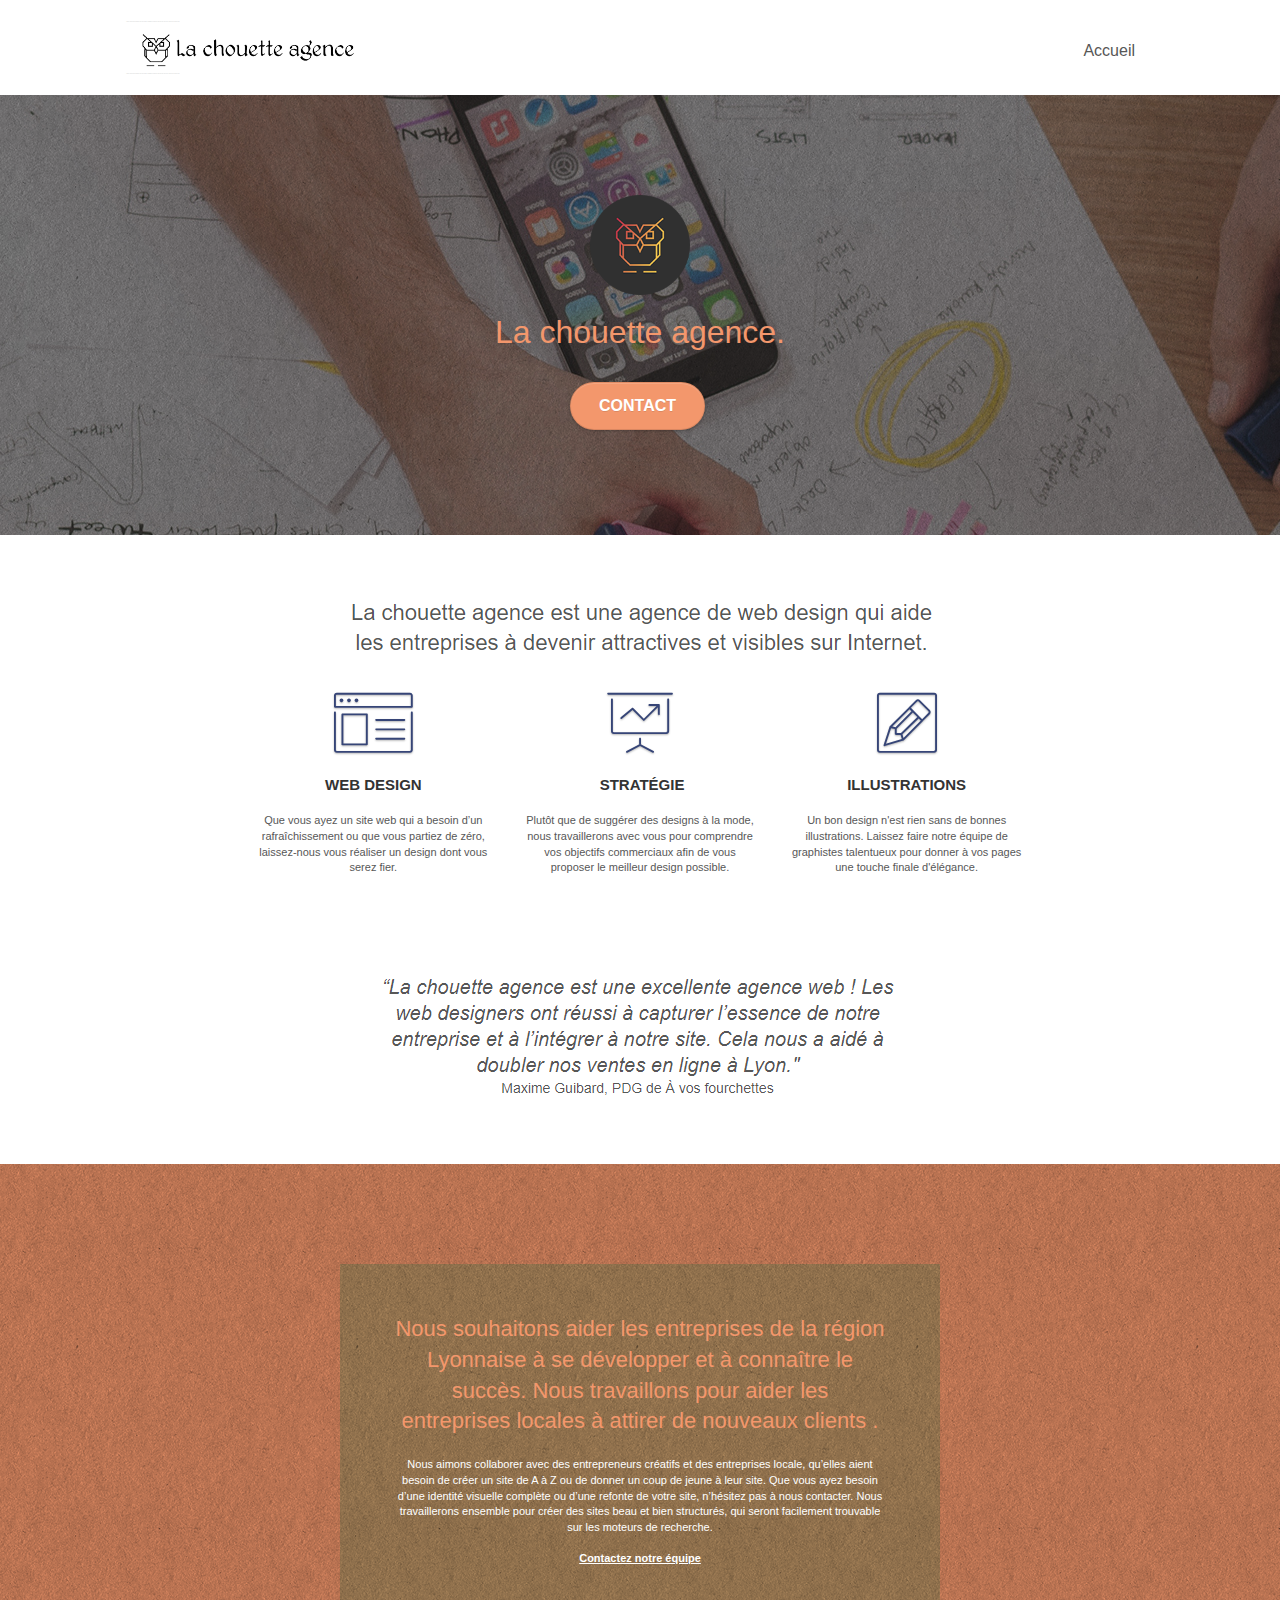
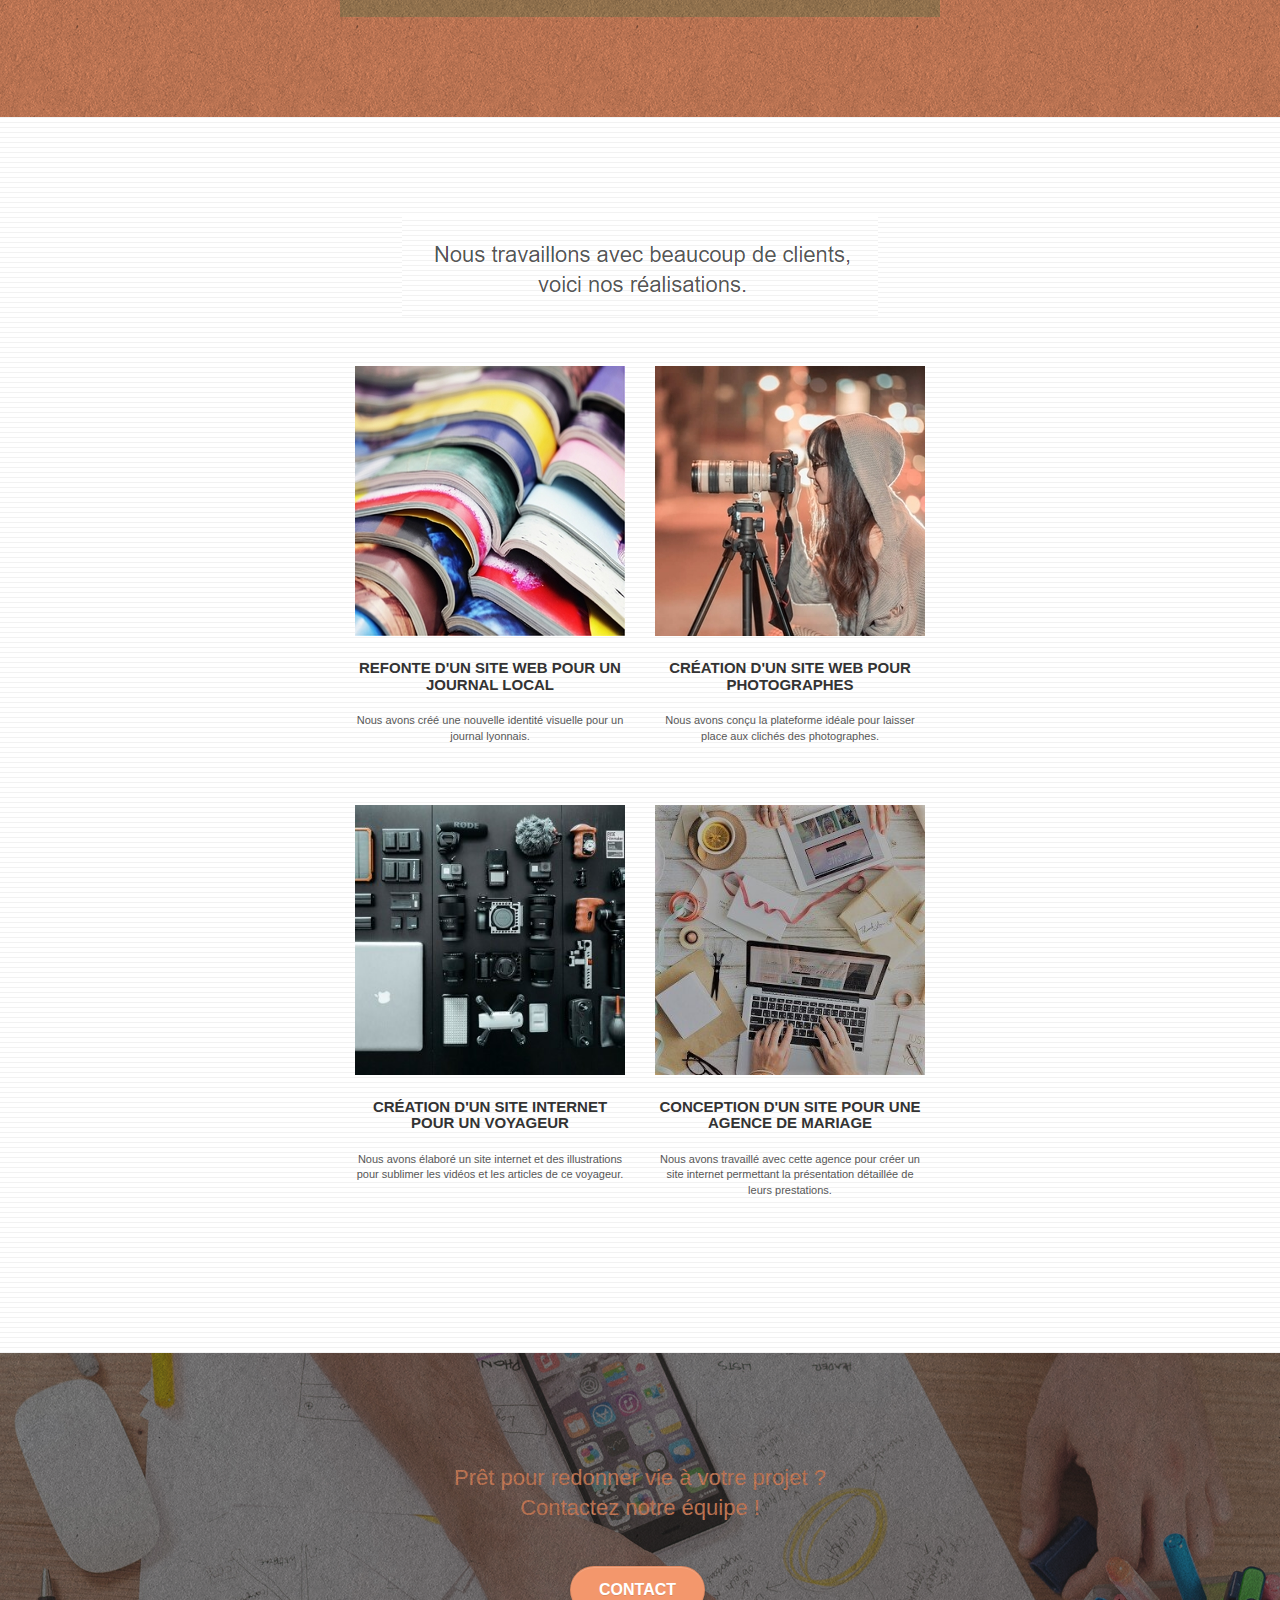
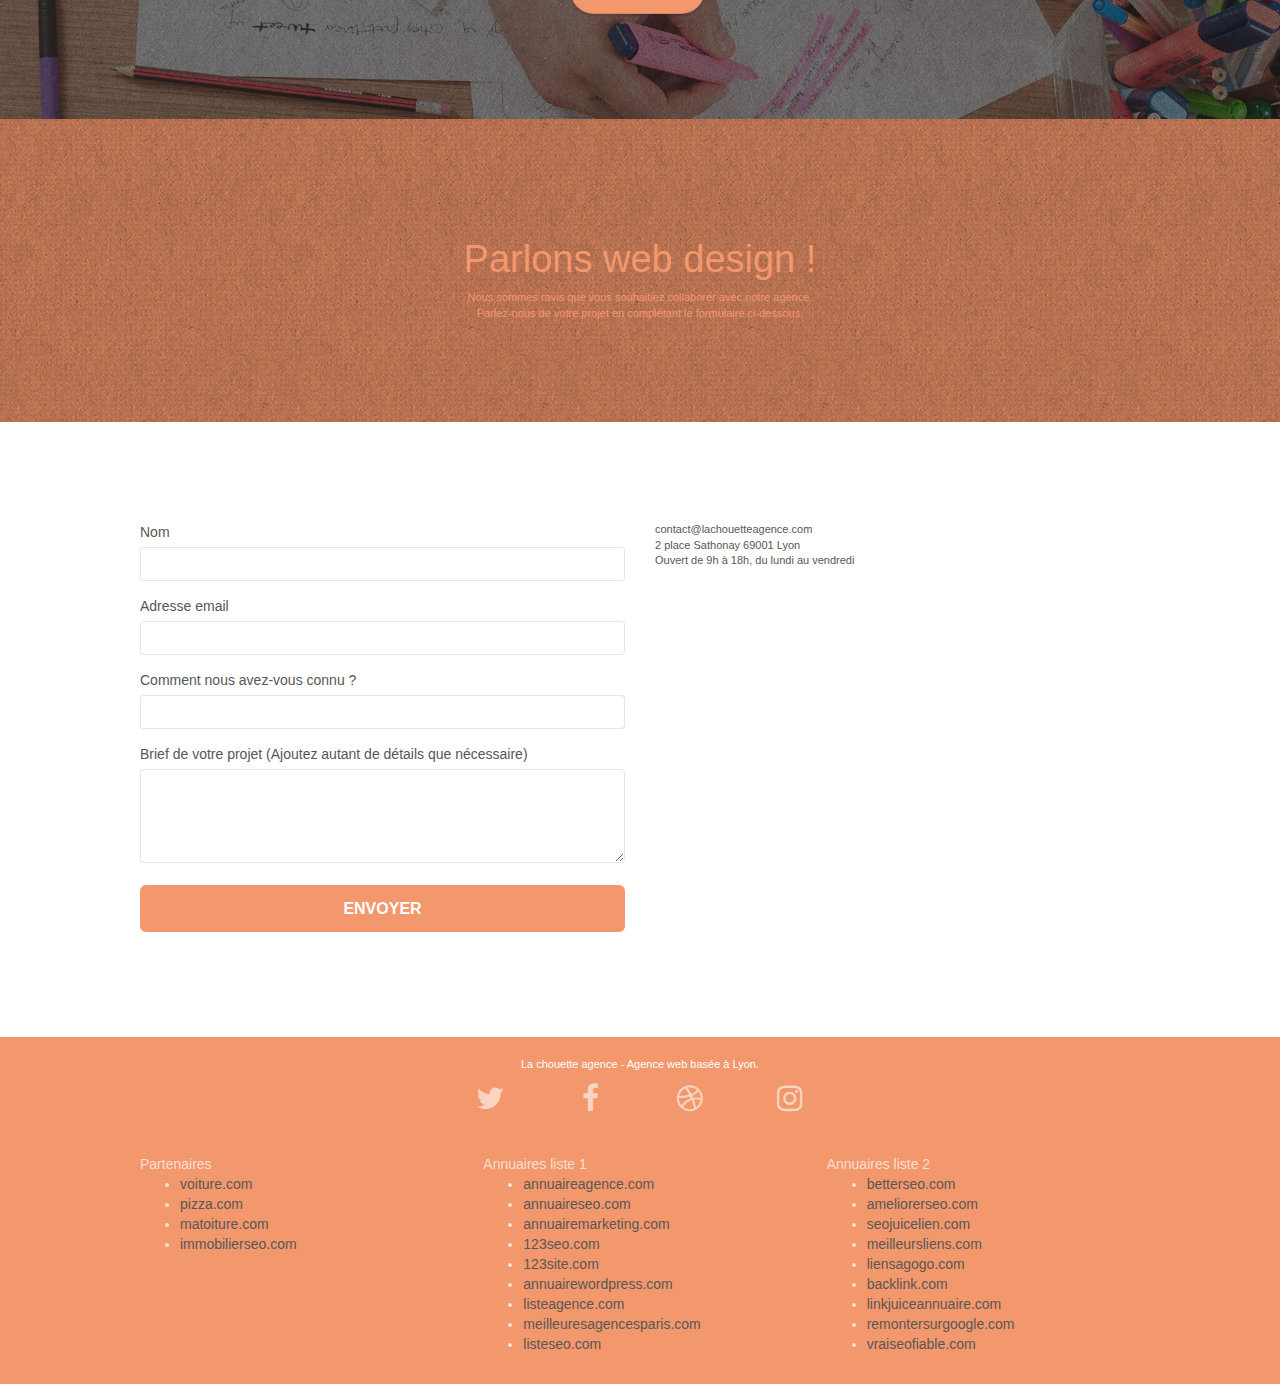
==== commit ec0ab5df: "added .htaccess removed page 2" ====
--- a/Edited website/index.html
+++ b/Edited website/index.html
@@ -18,13 +18,16 @@
     <link rel="stylesheet" type="text/css" href="./css/et-line.css" />
 
     <link rel="canonical" href="https://swanndolia.github.io/ThomasLannoy_4_20102020/Edited%20website/" />
-    <script src="./js/jquery-2.1.0.js" defer></script>
-    <script src="./js/bootstrap.js" async></script>
-    <script src="./js/blocs.js" async></script>
+
+    <script src="./js/jquery-2.1.0.js"></script>
+    <script src="./js/bootstrap.js"></script>
+    <script src="./js/blocs.js"></script>
     <script src="./js/jquery.touchSwipe.js" defer></script>
-    <script src="./js/gmaps.js" async></script>
-
-    <title>.</title>
+    <script src="./js/gmaps.js"></script>
+    <script src="./js/jqBootstrapValidation.js"></script>
+    <script src="./js/formHandler.js"></script>
+
+    <title>La chouette agence</title>
 
     <!-- Analytics -->
 
@@ -57,9 +60,6 @@
                   <a href="index.html">Accueil</a>
                 </li>
                 <li></li>
-                <li>
-                  <a href="page2.html">page2 &gt;</a>
-                </li>
               </ul>
             </div>
           </nav>
@@ -75,7 +75,7 @@
               <img src="img/logo.png" class="center-block image-resize-mode" width="100" alt="La chouette agence, agence web paris, création logo paris" />
               <h1 class="text-center hero-bloc-text tc-white">La chouette agence.</h1>
               <div class="text-center">
-                <a href="page2.html" class="btn btn-lg btn-clean btn-rd cta-hero btn-atomic-tangerine" id="cta-hero">Contact</a>
+                <a href="#bloc-7" class="btn btn-lg btn-clean btn-rd cta-hero btn-atomic-tangerine" id="cta-hero">Contact</a>
               </div>
             </div>
           </div>
@@ -145,7 +145,7 @@
                 Nous aimons collaborer avec des entrepreneurs créatifs et des entreprises locale, qu’elles aient besoin de créer un site de A à Z ou de donner
                 un coup de jeune à leur site. Que vous ayez besoin d’une identité visuelle complète ou d’une refonte de votre site, n’hésitez pas à nous
                 contacter. Nous travaillerons ensemble pour créer des sites beau et bien structurés, qui seront facilement trouvable sur les moteurs de
-                recherche. <br /><br /><a class="ltc-white bold-link" href="page2.html">Contactez notre équipe</a><br />
+                recherche. <br /><br /><a class="ltc-white bold-link" href="#bloc-7">Contactez notre équipe</a><br />
               </p>
             </div>
           </div>
@@ -232,12 +232,69 @@
           <div class="row">
             <h2 class="mg-md text-center tc-white">Prêt pour redonner vie à votre projet ?<br />Contactez notre équipe !</h2>
             <div class="col-sm-12 text-center">
-              <a href="page2.html" class="btn btn-atomic-tangerine btn-clean btn-rd btn-lg cta-hero">Contact</a>
+              <a href="#bloc-7" class="btn btn-atomic-tangerine btn-clean btn-rd btn-lg cta-hero">Contact</a>
             </div>
           </div>
         </div>
       </div>
       <!-- bloc-5-cta END -->
+
+      <!-- bloc-6 -->
+      <div class="bloc bg-dots-bg bg-repeat bgc-atomic-tangerine d-bloc bloc-bg-texture texture-paper" id="bloc-6">
+        <div class="container bloc-lg">
+          <div class="row">
+            <div class="col-sm-12">
+              <h1 class="text-center hero-bloc-text tc-white">Parlons web design !</h1>
+              <p class="text-center mg-lg tc-white tight-width-whitespace">
+                Nous sommes ravis que vous souhaitiez collaborer avec notre agence.<br />
+                Parlez-nous de votre projet en complétant le formulaire ci-dessous.
+              </p>
+            </div>
+          </div>
+        </div>
+      </div>
+      <!-- bloc-6 END -->
+      <!-- bloc-7 -->
+      <div class="bloc bgc-white l-bloc" id="bloc-7">
+        <div class="container bloc-lg">
+          <div class="row">
+            <div class="col-sm-6">
+              <form
+                id="form_1"
+                novalidate
+                success-msg="Your message has been sent."
+                fail-msg="Sorry it seems that our mail server is not responding, Sorry for the inconvenience!"
+              >
+                <div class="form-group">
+                  <label> Nom </label>
+                  <input id="name" class="form-control" required />
+                </div>
+                <div class="form-group">
+                  <label> Adresse email </label>
+                  <input id="email" class="form-control" type="email" required />
+                </div>
+                <div class="form-group">
+                  <label> Comment nous avez-vous connu ? </label>
+                  <input class="form-control" type="email" required id="input_504" />
+                </div>
+                <div class="form-group">
+                  <label> Brief de votre projet (Ajoutez autant de détails que nécessaire)<br /> </label
+                  ><textarea id="message" class="form-control" rows="4" cols="50" required></textarea>
+                </div>
+                <button class="bloc-button btn btn-lg btn-block cta-hero btn-atomic-tangerine" type="submit">Envoyer</button>
+              </form>
+            </div>
+            <div class="col-sm-6">
+              <p>contact@lachouetteagence.com<br />2 place Sathonay 69001 Lyon<br />Ouvert de 9h à 18h, du lundi au vendredi<br /></p>
+            </div>
+          </div>
+        </div>
+      </div>
+      <!-- bloc-7 END -->
+
+      <!-- ScrollToTop Button -->
+      <a class="bloc-button btn btn-d scrollToTop" onclick="scrollToTarget('1')"><span class="fa fa-chevron-up"></span></a>
+      <!-- ScrollToTop Button END-->
 
       <!-- Footer - bloc-8 -->
       <div class="bloc bgc-atomic-tangerine d-bloc" id="bloc-8">
--- a/Edited website/style.css
+++ b/Edited website/style.css
@@ -240,7 +240,7 @@
 .bg-dots-bg{background-image:url("img/dots-bg.png");}
 .bg-lines-h2-bg{background-image:url("img/lines-h2-bg.png");}
 .bg-banniere{background-image:url("img/la-chouette-agence-banniere.jpg");}
-.bg-presentation{background-image:url("img/image-de-presentation.bmp");}
+.bg-presentation{background-image:url("img/image-de-presentation.jpg");}
 @media (max-width:1024px){.bloc{padding-left:20px;padding-right:20px;}
 .bloc.full-width-bloc,
 .bloc-tile-2.full-width-bloc .container,
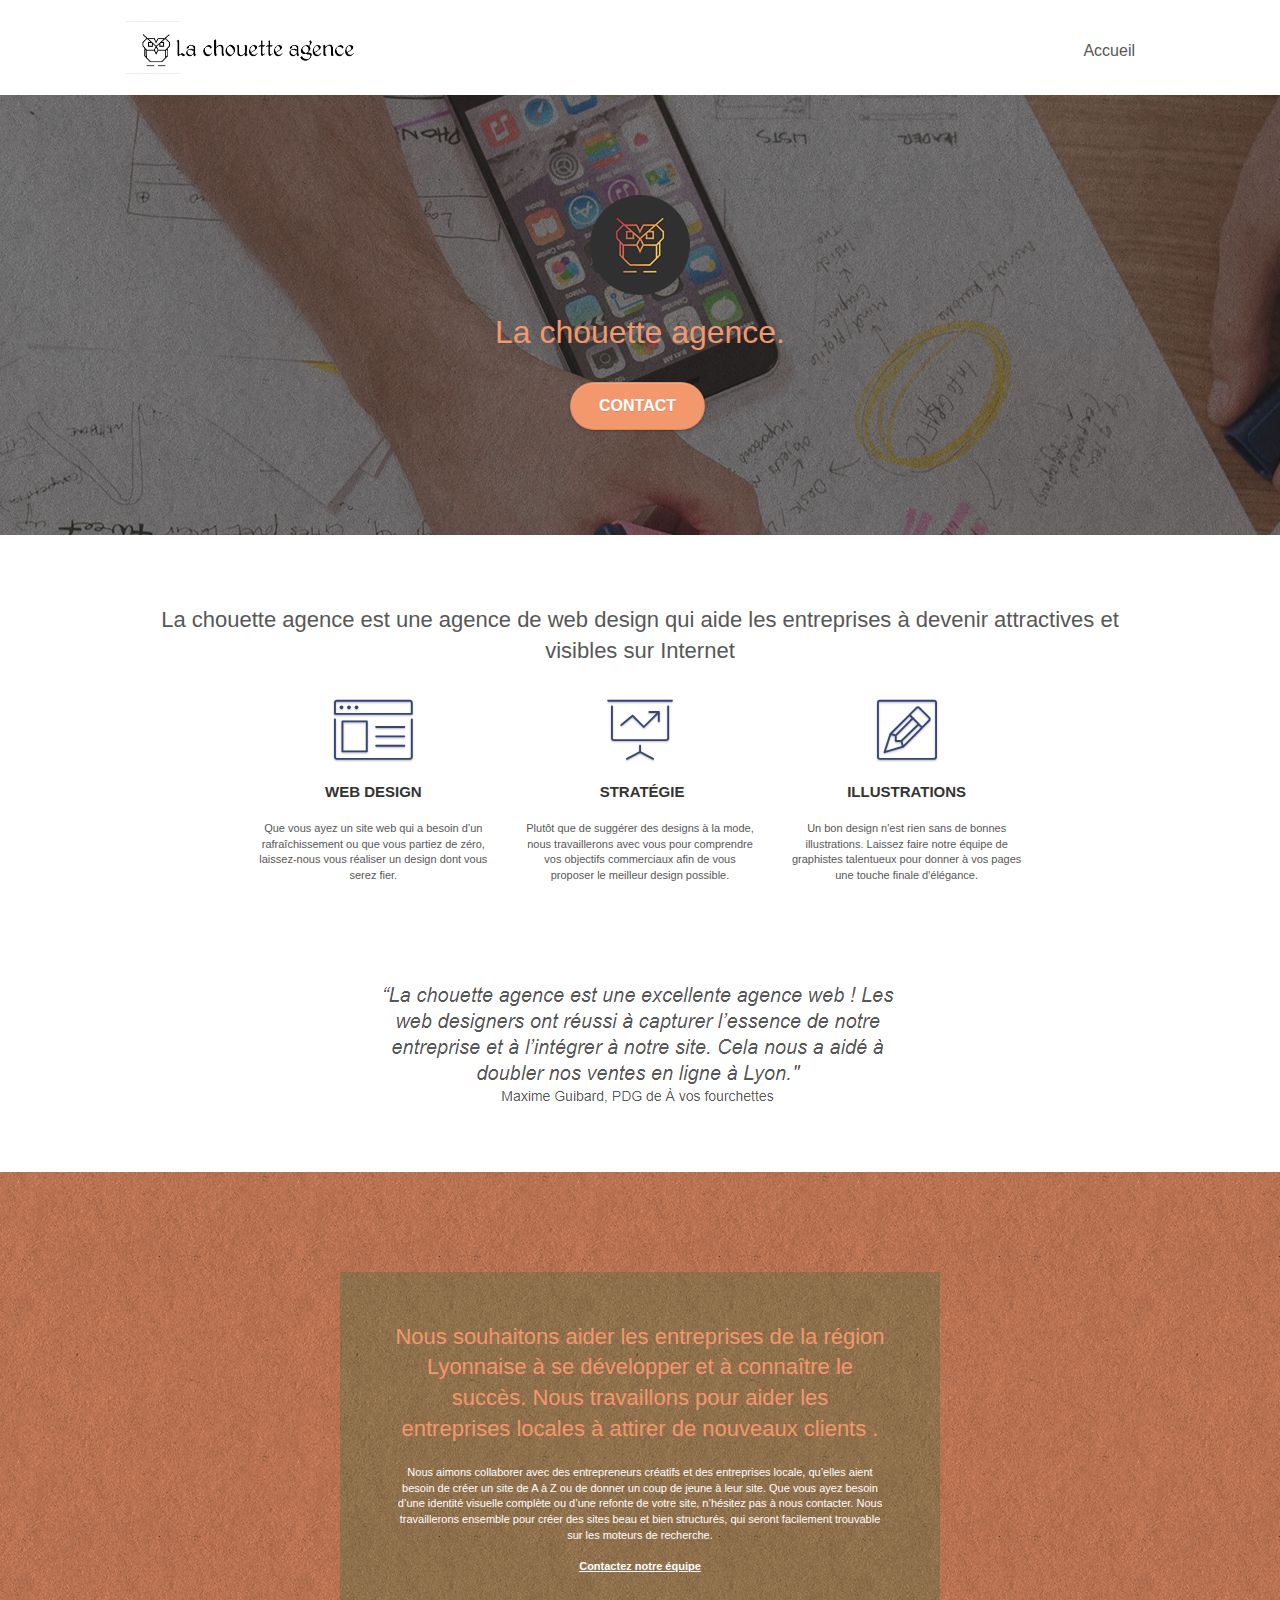
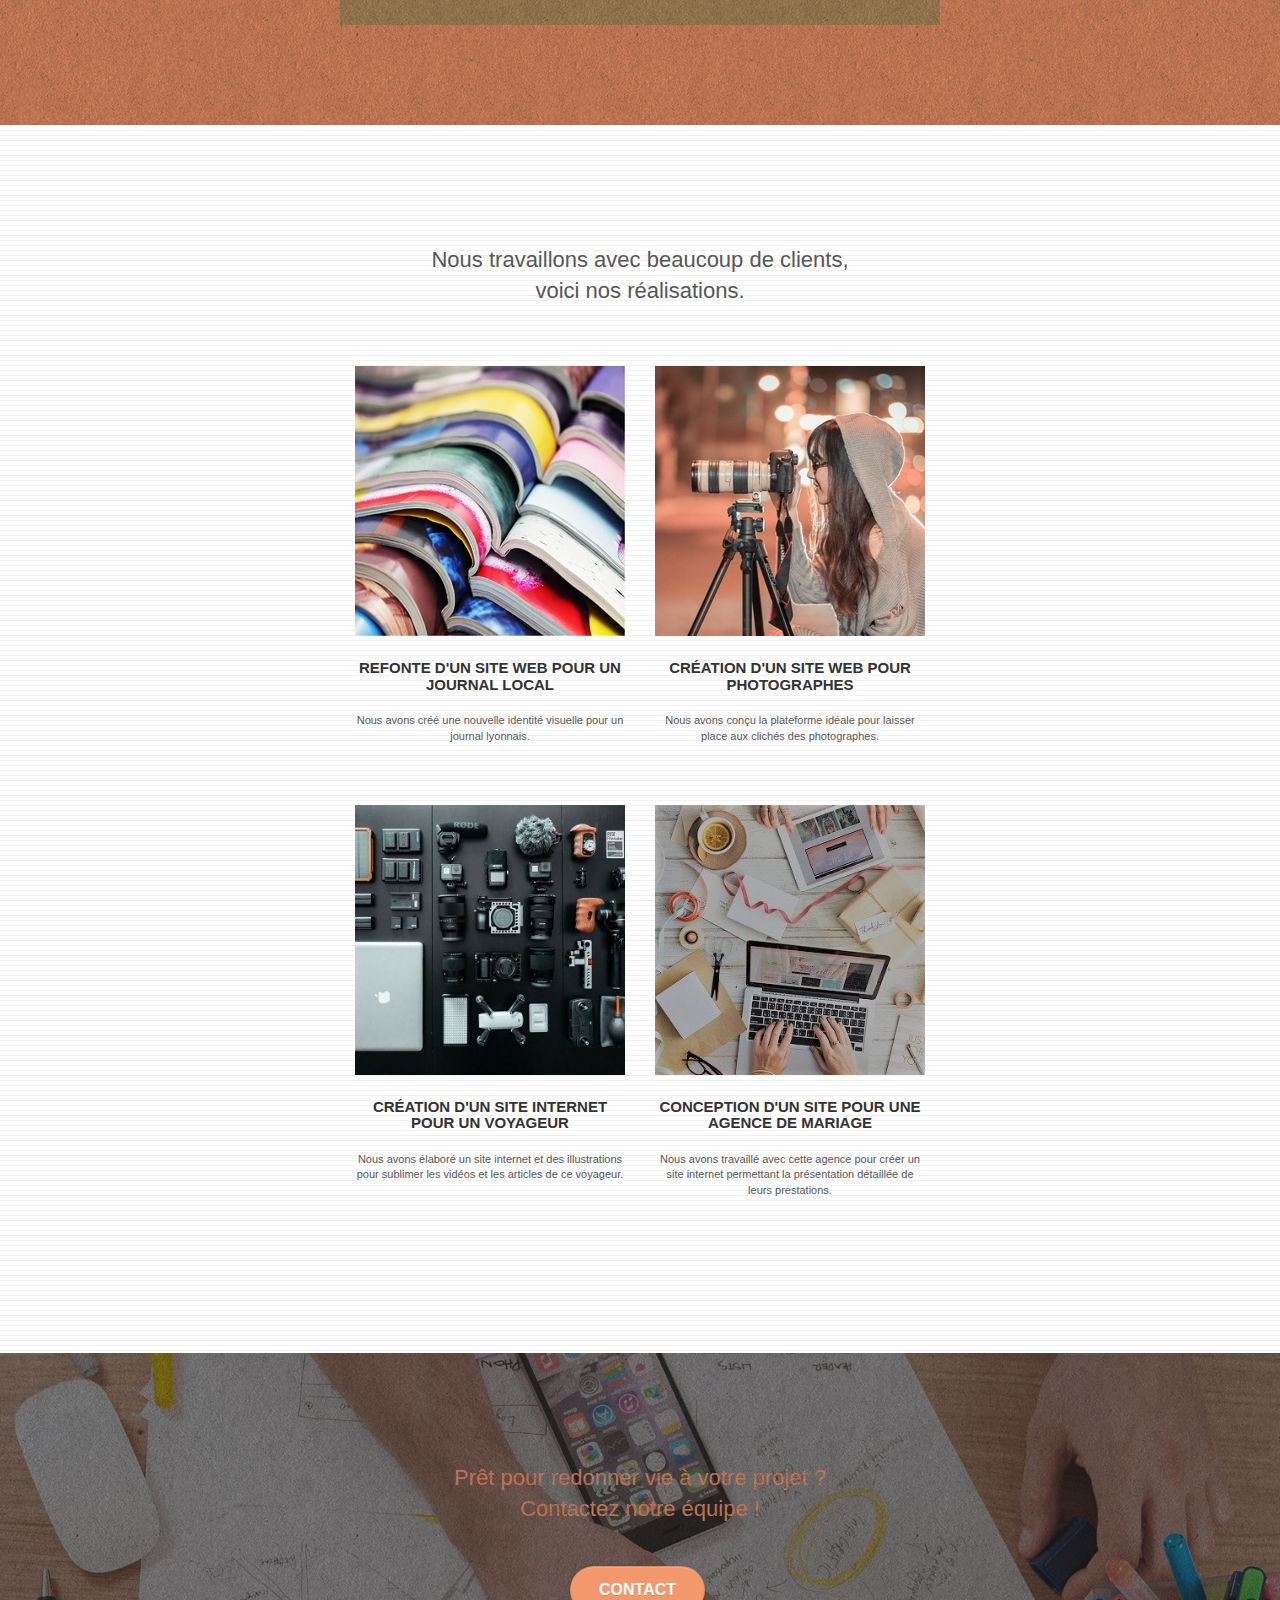
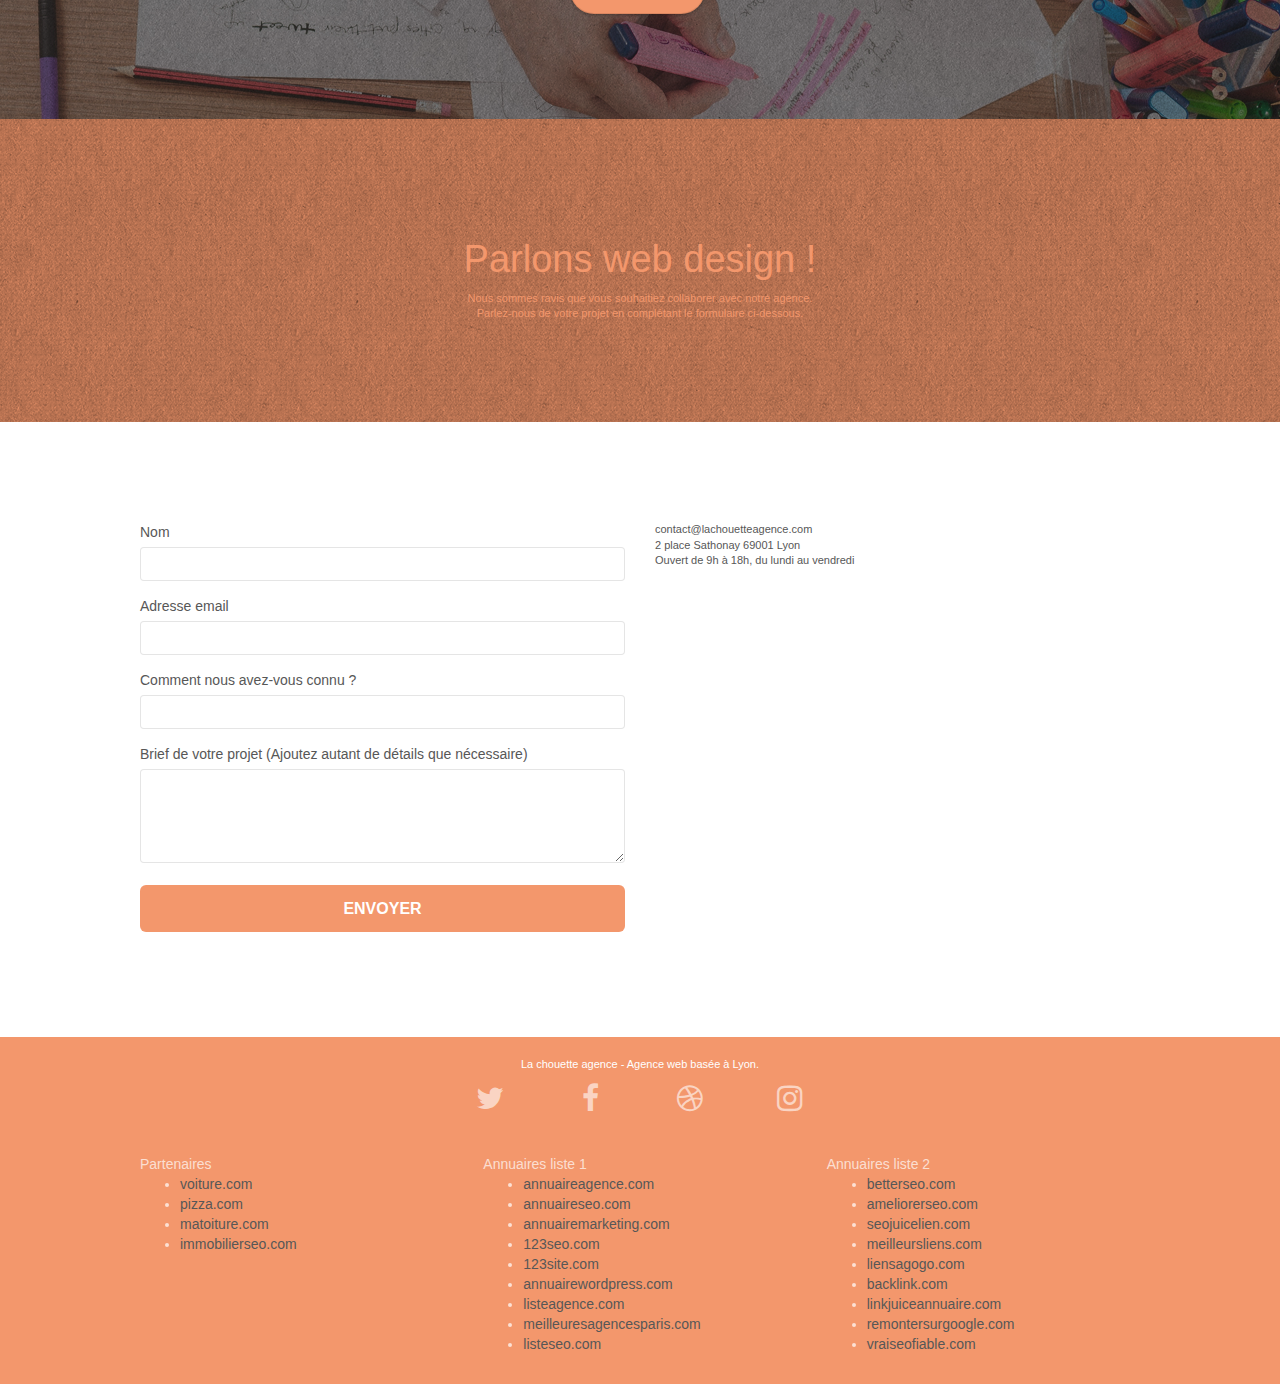
==== commit 18db05ea: "replaced img with h2 and reworked img alt" ====
--- a/Edited website/index.html
+++ b/Edited website/index.html
@@ -45,7 +45,7 @@
                 Agence web à paris, stratégie web, web design, illustrations, design de site web, site web, web, internet, site internet, site
               </div>
               <a class="navbar-brand" href="index.html"
-                ><img src="img/la-chouette-agence.png" alt="paris web design logo agence web meilleure agence" height="40"
+                ><img src="img/la-chouette-agence.png" alt="La chouette agence" height="40"
               /></a>
               <div class="keywords" style="color: #cccccc; font-size: 1px">
                 Agence web à paris, stratégie web, web design, illustrations, design de site web, site web, web, internet, site internet, site
@@ -72,7 +72,7 @@
         <div class="container bloc-lg">
           <div class="row tight-width-whitespace">
             <div class="col-sm-12">
-              <img src="img/logo.png" class="center-block image-resize-mode" width="100" alt="La chouette agence, agence web paris, création logo paris" />
+              <img src="img/logo.png" class="center-block image-resize-mode" width="100" alt="La chouette agence logo" />
               <h1 class="text-center hero-bloc-text tc-white">La chouette agence.</h1>
               <div class="text-center">
                 <a href="#bloc-7" class="btn btn-lg btn-clean btn-rd cta-hero btn-atomic-tangerine" id="cta-hero">Contact</a>
@@ -88,7 +88,7 @@
         <div class="container bloc-md">
           <div class="row">
             <div class="col-sm-12 text-center">
-              <img alt="agence web, agence web paris, web design paris, stratégie web" src="img/title.png" />
+              <h2>La chouette agence est une agence de web design qui aide les entreprises à devenir attractives et visibles sur Internet</h2>
             </div>
           </div>
           <div class="row voffset-lg med-width-whitespace">
@@ -125,7 +125,7 @@
           </div>
           <div class="row voffset-lg voffset">
             <div class="col-xs-12 col-md-8 col-md-offset-2 text-center">
-              <img alt="agence web, agence web paris, web design paris, stratégie web" src="img/citation.png" />
+              <img alt="ciatation maxime guibard" src="img/citation.png" />
             </div>
           </div>
         </div>
@@ -158,7 +158,7 @@
         <div class="container bloc-lg">
           <div class="row">
             <div class="col-sm-12 text-center">
-              <img alt="agence web, agence web paris, web design paris, stratégie web" src="img/title2.png" />
+              <h2>Nous travaillons avec beaucoup de clients,<br />voici nos réalisations.</h2>
             </div>
           </div>
           <div class="row tight-width-whitespace portfolio-row">
@@ -171,7 +171,7 @@
                 data-frame="snapshot-lb"
                 ><img
                   src="img/1.jpg"
-                  alt="paris web design logo agence web meilleure agence et refonte site web journal"
+                  alt="présentation site journal local"
                   class="img-responsive portfolio-thumb"
               /></a>
               <h3 class="mg-md text-center">Refonte d'un site web pour un journal local</h3>
@@ -182,7 +182,7 @@
                 ><img
                   src="img/2.jpg"
                   class="img-responsive portfolio-thumb"
-                  alt="paris web design logo agence web meilleure agence, Création d'un site web pour photographes"
+                  alt="présentation site photographes"
               /></a>
               <h3 class="mg-md text-center">Création d'un site web pour photographes</h3>
               <p class="text-center">Nous avons conçu la plateforme idéale pour laisser place aux clichés des photographes.</p>
@@ -199,7 +199,7 @@
                 ><img
                   src="img/3.jpg"
                   class="img-responsive portfolio-thumb"
-                  alt="paris web design logo agence web meilleure agence, Création d'un site web pour voyageur"
+                  alt="présentation site voyageur"
               /></a>
               <h3 class="mg-md text-center">Création d'un site internet pour un voyageur</h3>
               <p class="text-center">Nous avons élaboré un site internet et des illustrations pour sublimer les vidéos et les articles de ce voyageur.</p>
@@ -214,7 +214,7 @@
                 ><img
                   src="img/4.jpg"
                   class="img-responsive portfolio-thumb"
-                  alt="paris web design logo agence web meilleure agence, Création d'un site web pour agence de mariage"
+                  alt="présentation site agence mariage"
               /></a>
               <h3 class="mg-md text-center">Conception d'un site pour une agence de mariage</h3>
               <p class="text-center">
